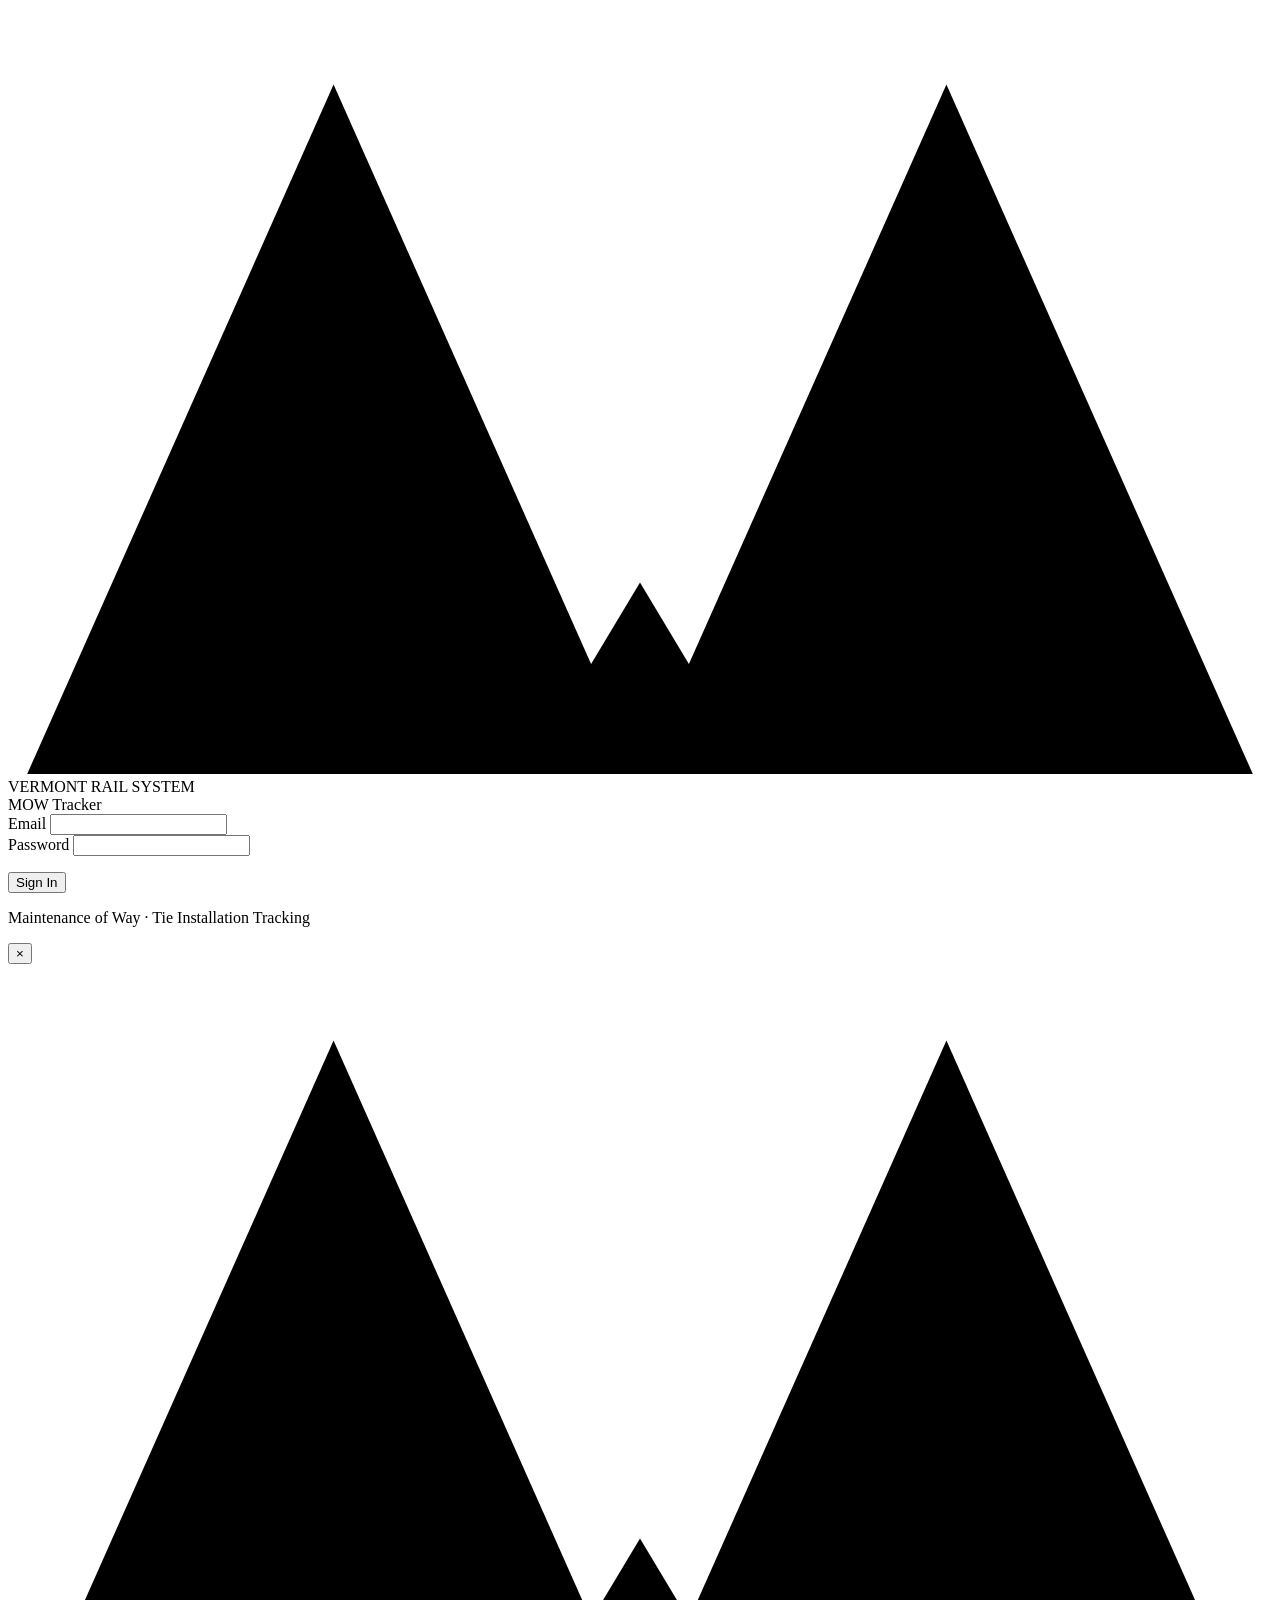
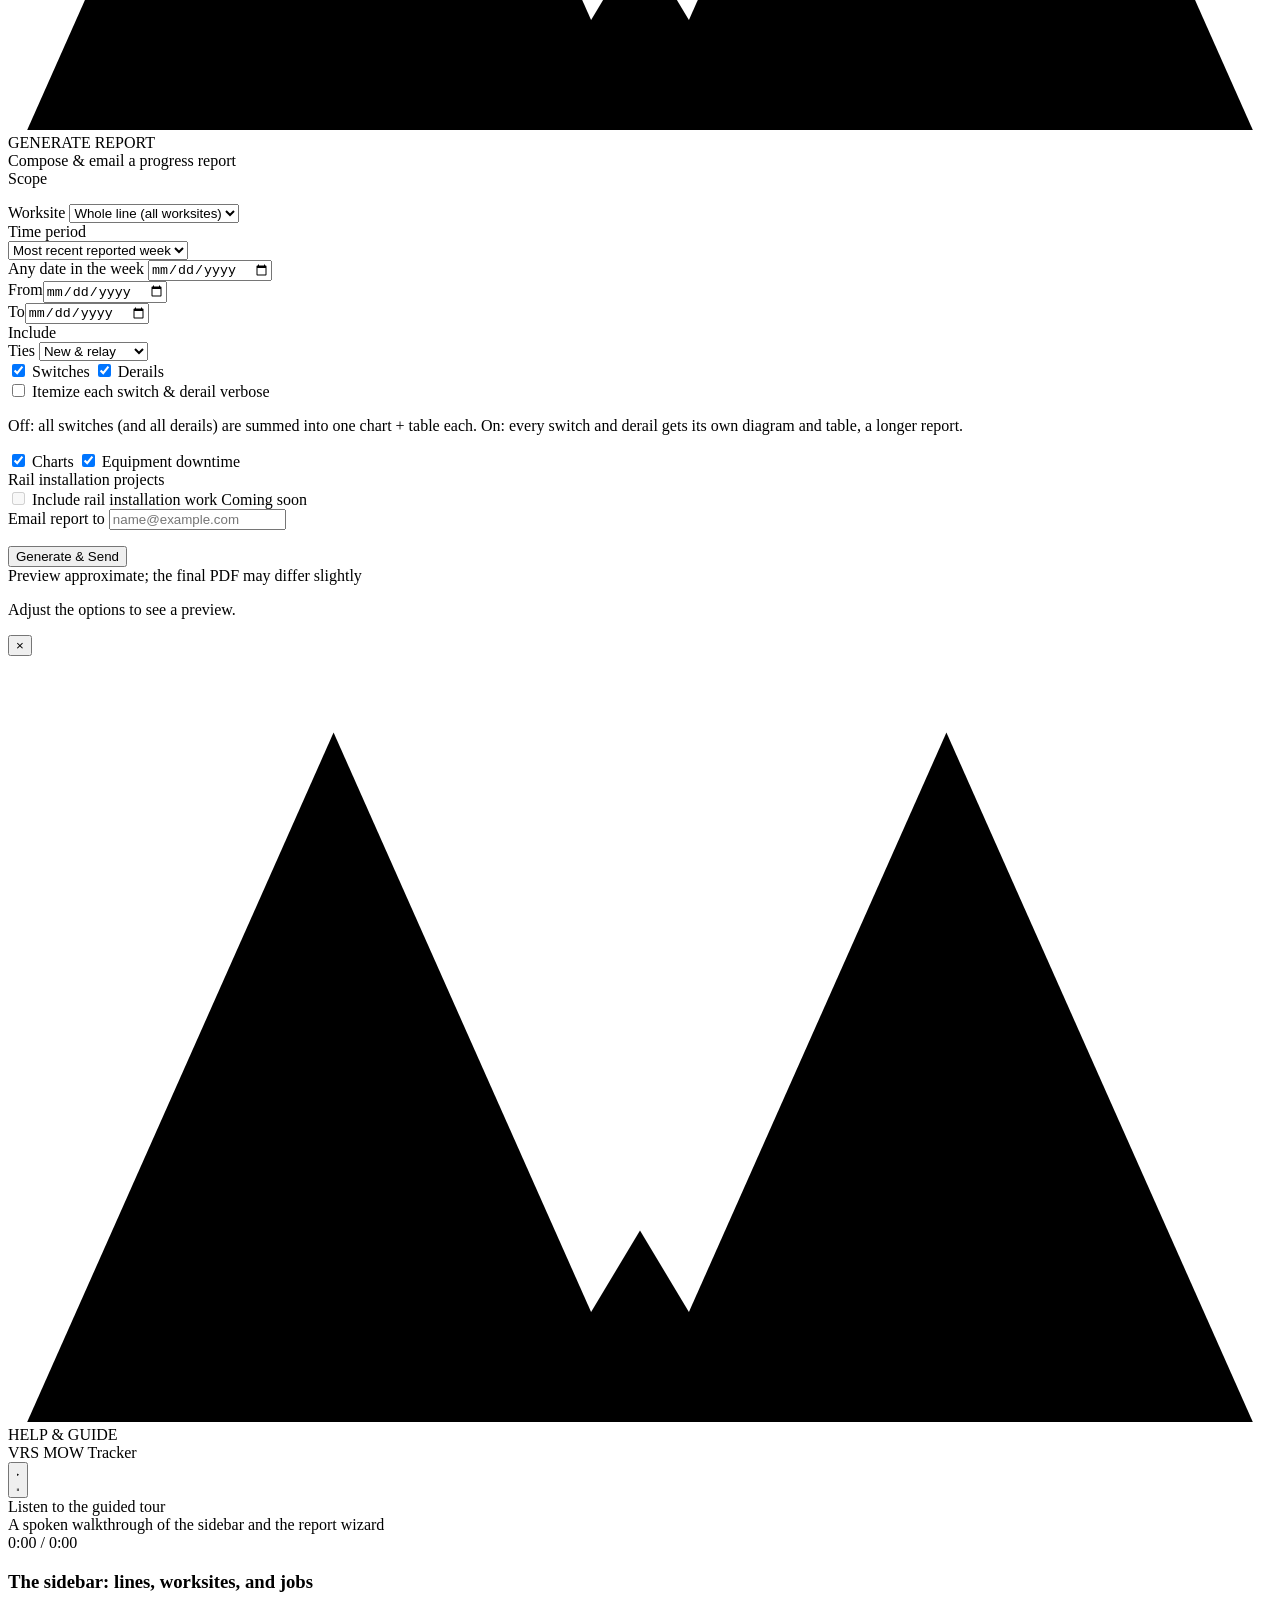
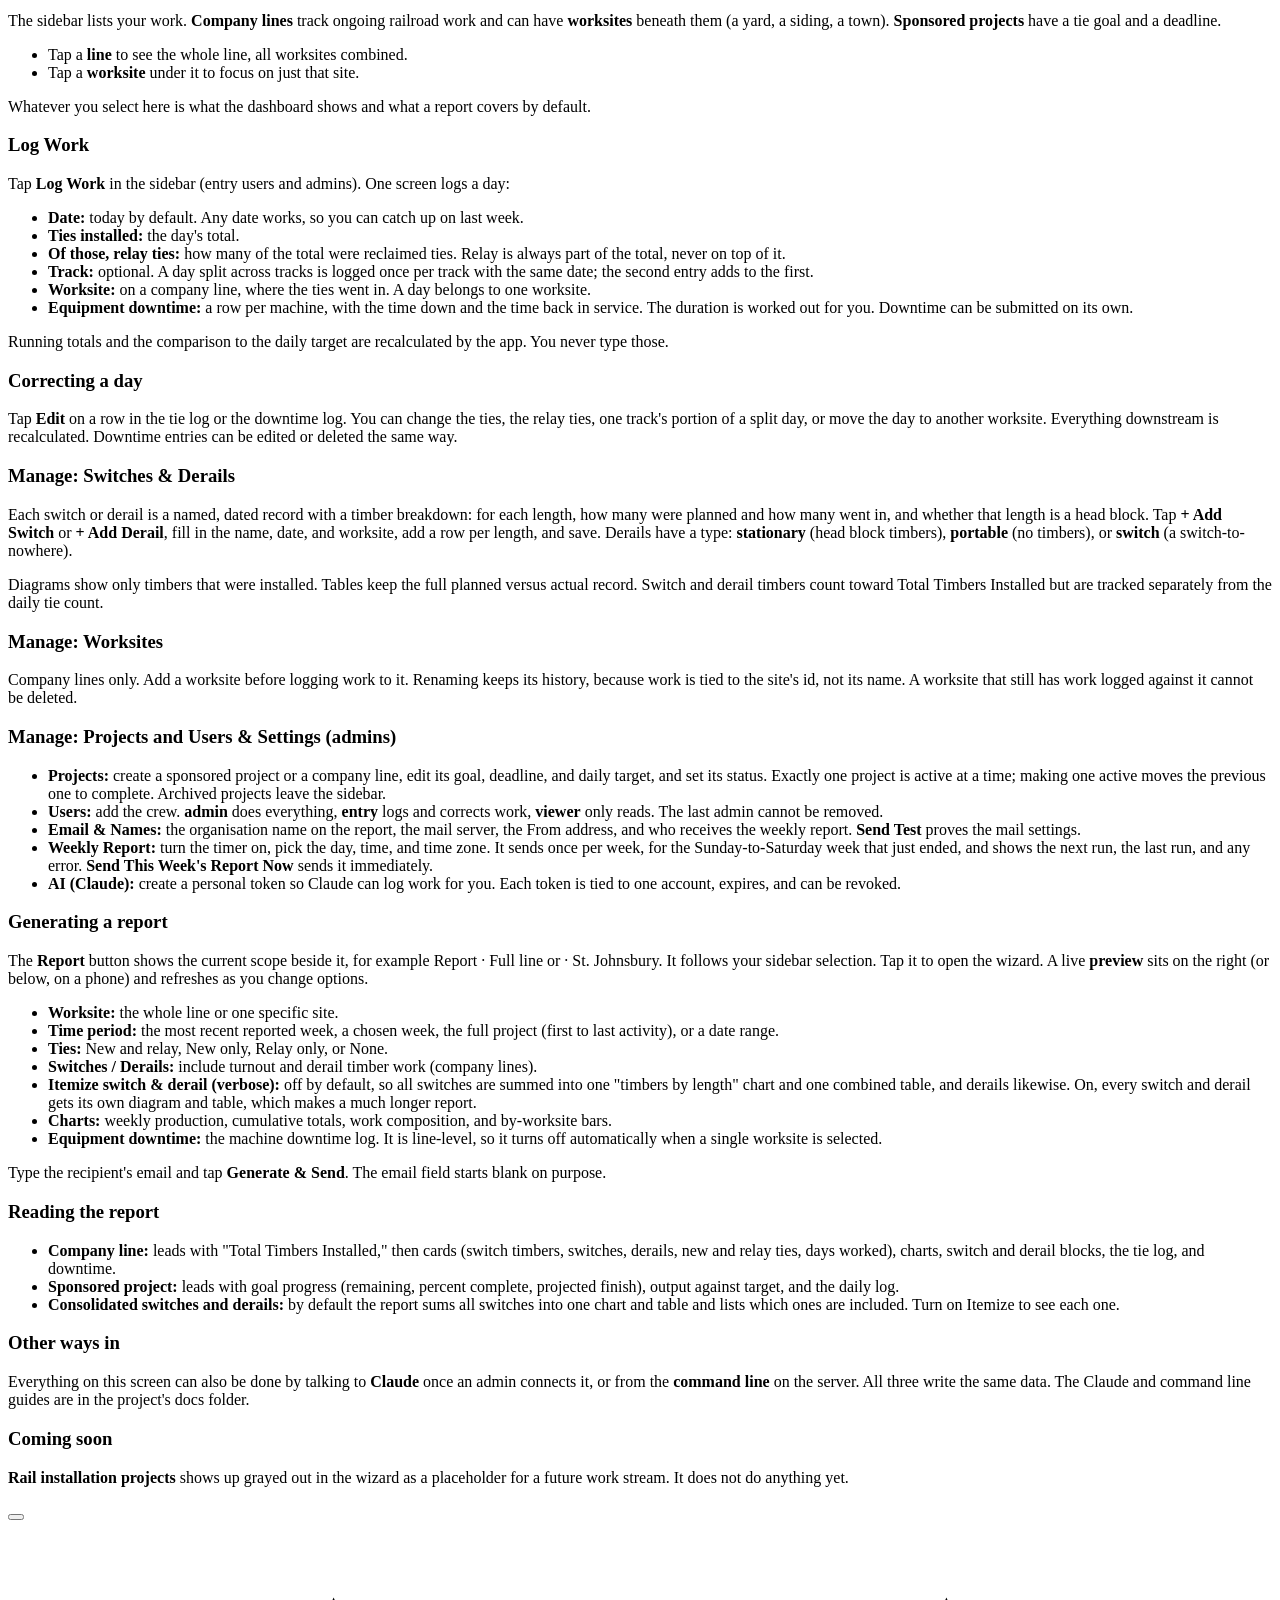
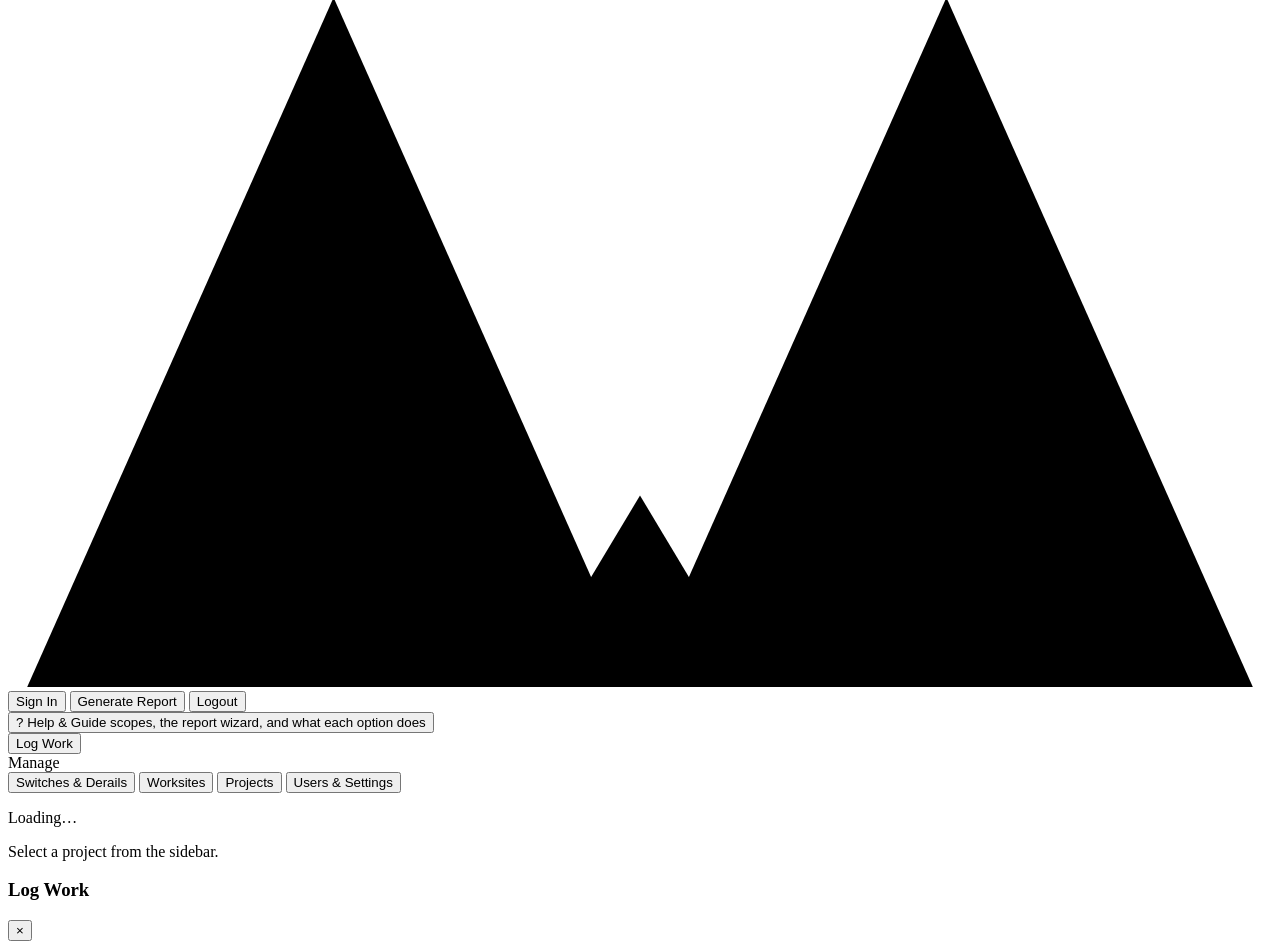
==== app/static/index.html @ 0891cf47 "MOW Tracker: initial public release Production tracking and weekly PDF reporting for a railroad Main" ====
<!DOCTYPE html>
<html lang="en">
<head>
  <meta charset="UTF-8">
  <meta name="viewport" content="width=device-width, initial-scale=1.0">
  <title>VRS MOW Tracker</title>
  <link rel="stylesheet" href="/static/style.css?v=__ASSETVER__">
</head>
<body>

  <!-- Sign-in screen (VRS-branded) -->
  <div id="login-modal" class="modal-overlay hidden" role="dialog" aria-modal="true" aria-labelledby="login-title">
    <div class="login-screen">
      <div class="login-card">
        <div class="login-brand">
          <svg class="vrs-mark" viewBox="0 0 132 80" role="img" aria-label="Vermont Rail System">
            <polygon points="2,80 34,8 66,80"/>
            <polygon points="66,80 98,8 130,80"/>
            <polygon points="40,80 52,52 64,80" class="vrs-notch"/>
            <polygon points="68,80 80,52 92,80" class="vrs-notch"/>
            <polygon points="54,80 66,60 78,80" class="vrs-notch"/>
          </svg>
          <div class="vrs-word">VERMONT RAIL SYSTEM</div>
          <div class="login-app" id="login-title">MOW Tracker</div>
        </div>
        <form id="login-form" novalidate>
          <div class="form-group">
            <label for="login-email">Email</label>
            <input type="email" id="login-email" name="email" autocomplete="email" required>
          </div>
          <div class="form-group">
            <label for="login-password">Password</label>
            <input type="password" id="login-password" name="password" autocomplete="current-password" required>
          </div>
          <p id="login-error" class="msg msg-error hidden"></p>
          <button type="submit" id="login-submit" class="btn-primary btn-full">Sign In</button>
        </form>
        <p class="login-tagline">Maintenance of Way &middot; Tie Installation Tracking</p>
        <div class="login-train" aria-hidden="true"></div>
      </div>
    </div>
  </div>

  <!-- Generate Report wizard (two-pane, branded, dismissible) -->
  <div id="report-modal" class="report-overlay hidden" role="dialog" aria-modal="true" aria-labelledby="report-title">
    <div class="report-wizard">
      <button id="report-close" class="report-close" type="button" aria-label="Close">&times;</button>

      <div class="wiz-controls">
        <div class="wiz-brand">
          <svg class="vrs-mark" viewBox="0 0 132 80" role="img" aria-label="Vermont Rail System">
            <polygon points="2,80 34,8 66,80"/>
            <polygon points="66,80 98,8 130,80"/>
            <polygon points="40,80 52,52 64,80" class="vrs-notch"/>
            <polygon points="68,80 80,52 92,80" class="vrs-notch"/>
            <polygon points="54,80 66,60 78,80" class="vrs-notch"/>
          </svg>
          <div class="wiz-brand-text">
            <div class="vrs-word">GENERATE REPORT</div>
            <div class="login-app" id="report-title">Compose &amp; email a progress report</div>
          </div>
        </div>

        <form id="report-form" novalidate>
          <div class="wiz-section">
            <div class="wiz-h">Scope</div>
            <p class="wiz-ctx" id="report-scope"></p>
            <div class="form-group hidden" id="wiz-worksite-group">
              <label for="wiz-worksite">Worksite</label>
              <select id="wiz-worksite"><option value="">Whole line (all worksites)</option></select>
            </div>
          </div>

          <div class="wiz-section">
            <div class="wiz-h">Time period</div>
            <div class="form-group">
              <select id="wiz-period-mode">
                <option value="week">Most recent reported week</option>
                <option value="pick">Pick a week…</option>
                <option value="full">Full project (all dates)</option>
                <option value="range">Date range…</option>
              </select>
            </div>
            <div class="form-group hidden" id="wiz-week-group">
              <label for="wiz-week">Any date in the week</label>
              <input type="date" id="wiz-week">
            </div>
            <div class="wiz-row hidden" id="wiz-range-group">
              <div class="form-group"><label for="wiz-from">From</label><input type="date" id="wiz-from"></div>
              <div class="form-group"><label for="wiz-to">To</label><input type="date" id="wiz-to"></div>
            </div>
          </div>

          <div class="wiz-section">
            <div class="wiz-h">Include</div>
            <div class="form-group">
              <label for="wiz-ties">Ties</label>
              <select id="wiz-ties">
                <option value="both">New &amp; relay</option>
                <option value="new">New ties only</option>
                <option value="relay">Relay ties only</option>
                <option value="none">No ties</option>
              </select>
            </div>
            <div class="wiz-checks" id="wiz-company-checks">
              <label class="wiz-check"><input type="checkbox" id="wiz-switches" checked> Switches</label>
              <label class="wiz-check"><input type="checkbox" id="wiz-derails" checked> Derails</label>
            </div>
            <label class="wiz-check" id="wiz-itemize-row"><input type="checkbox" id="wiz-itemize"> Itemize each switch &amp; derail <span class="wiz-tag">verbose</span></label>
            <p class="wiz-hint" id="wiz-itemize-hint">Off: all switches (and all derails) are summed into one chart + table each. On: every switch and derail gets its own diagram and table, a longer report.</p>
            <div class="wiz-checks">
              <label class="wiz-check"><input type="checkbox" id="wiz-charts" checked> Charts</label>
              <label class="wiz-check" id="wiz-downtime-row"><input type="checkbox" id="wiz-downtime" checked> Equipment downtime</label>
            </div>
          </div>

          <div class="wiz-section wiz-future">
            <div class="wiz-h">Rail installation projects</div>
            <label class="wiz-check wiz-disabled"><input type="checkbox" disabled> Include rail installation work <span class="wiz-soon">Coming soon</span></label>
          </div>

          <div class="wiz-section">
            <div class="form-group">
              <label for="report-email">Email report to</label>
              <input type="email" id="report-email" name="email" autocomplete="email" placeholder="name@example.com" required>
            </div>
            <p id="report-msg" class="msg hidden"></p>
            <div class="wiz-actions">
              <button type="submit" id="report-submit" class="btn-primary">Generate &amp; Send</button>
            </div>
          </div>
        </form>
      </div>

      <div class="wiz-preview">
        <div class="wiz-preview-head">Preview <span class="wiz-preview-note">approximate; the final PDF may differ slightly</span></div>
        <div class="wiz-preview-body" id="wiz-preview-body">
          <p class="wiz-preview-empty">Adjust the options to see a preview.</p>
        </div>
      </div>
    </div>
  </div>

  <!-- Help & Guide (branded, dismissible) -->
  <div id="help-modal" class="report-overlay hidden" role="dialog" aria-modal="true" aria-labelledby="help-title">
    <div class="help-card">
      <button id="help-close" class="report-close" type="button" aria-label="Close">&times;</button>
      <div class="help-head">
        <svg class="vrs-mark help-mark" viewBox="0 0 132 80" role="img" aria-label="Vermont Rail System">
          <polygon points="2,80 34,8 66,80"/>
          <polygon points="66,80 98,8 130,80"/>
          <polygon points="40,80 52,52 64,80" class="vrs-notch"/>
          <polygon points="68,80 80,52 92,80" class="vrs-notch"/>
          <polygon points="54,80 66,60 78,80" class="vrs-notch"/>
        </svg>
        <div>
          <div class="vrs-word">HELP &amp; GUIDE</div>
          <div class="login-app" id="help-title">VRS MOW Tracker</div>
        </div>
      </div>
      <div class="help-body">

        <!-- Audio guided tour -->
        <div class="help-audio" id="help-audio-player">
          <audio id="help-audio" preload="metadata" src="/static/help-narration.mp3?v=2"></audio>
          <button id="help-audio-toggle" class="help-audio-btn" type="button" aria-label="Play audio guide">
            <svg class="ha-icon ha-play" viewBox="0 0 24 24" aria-hidden="true"><polygon points="7,4 20,12 7,20"/></svg>
            <svg class="ha-icon ha-pause hidden" viewBox="0 0 24 24" aria-hidden="true"><rect x="6" y="4" width="4" height="16" rx="1"/><rect x="14" y="4" width="4" height="16" rx="1"/></svg>
          </button>
          <div class="help-audio-main">
            <div class="help-audio-title">Listen to the guided tour</div>
            <div class="help-audio-sub" id="help-audio-sub">A spoken walkthrough of the sidebar and the report wizard</div>
            <div class="help-audio-bar" id="help-audio-bar" role="slider" aria-label="Seek" tabindex="-1">
              <div class="help-audio-fill" id="help-audio-fill"></div>
            </div>
            <div class="help-audio-time"><span id="help-audio-cur">0:00</span> / <span id="help-audio-dur">0:00</span></div>
          </div>
        </div>

        <section class="help-sec">
          <h3>The sidebar: lines, worksites, and jobs</h3>
          <p>The sidebar lists your work. <b>Company lines</b> track ongoing railroad work and can have <b>worksites</b> beneath them (a yard, a siding, a town). <b>Sponsored projects</b> have a tie goal and a deadline.</p>
          <ul>
            <li>Tap a <b>line</b> to see the whole line, all worksites combined.</li>
            <li>Tap a <b>worksite</b> under it to focus on just that site.</li>
          </ul>
          <p>Whatever you select here is what the dashboard shows and what a report covers by default.</p>
        </section>

        <section class="help-sec">
          <h3>Log Work</h3>
          <p>Tap <b>Log Work</b> in the sidebar (entry users and admins). One screen logs a day:</p>
          <ul>
            <li><b>Date:</b> today by default. Any date works, so you can catch up on last week.</li>
            <li><b>Ties installed:</b> the day's total.</li>
            <li><b>Of those, relay ties:</b> how many of the total were reclaimed ties. Relay is always part of the total, never on top of it.</li>
            <li><b>Track:</b> optional. A day split across tracks is logged once per track with the same date; the second entry adds to the first.</li>
            <li><b>Worksite:</b> on a company line, where the ties went in. A day belongs to one worksite.</li>
            <li><b>Equipment downtime:</b> a row per machine, with the time down and the time back in service. The duration is worked out for you. Downtime can be submitted on its own.</li>
          </ul>
          <p>Running totals and the comparison to the daily target are recalculated by the app. You never type those.</p>
        </section>

        <section class="help-sec">
          <h3>Correcting a day</h3>
          <p>Tap <b>Edit</b> on a row in the tie log or the downtime log. You can change the ties, the relay ties, one track's portion of a split day, or move the day to another worksite. Everything downstream is recalculated. Downtime entries can be edited or deleted the same way.</p>
        </section>

        <section class="help-sec">
          <h3>Manage: Switches &amp; Derails</h3>
          <p>Each switch or derail is a named, dated record with a timber breakdown: for each length, how many were planned and how many went in, and whether that length is a head block. Tap <b>+ Add Switch</b> or <b>+ Add Derail</b>, fill in the name, date, and worksite, add a row per length, and save. Derails have a type: <b>stationary</b> (head block timbers), <b>portable</b> (no timbers), or <b>switch</b> (a switch-to-nowhere).</p>
          <p>Diagrams show only timbers that were installed. Tables keep the full planned versus actual record. Switch and derail timbers count toward Total Timbers Installed but are tracked separately from the daily tie count.</p>
        </section>

        <section class="help-sec">
          <h3>Manage: Worksites</h3>
          <p>Company lines only. Add a worksite before logging work to it. Renaming keeps its history, because work is tied to the site's id, not its name. A worksite that still has work logged against it cannot be deleted.</p>
        </section>

        <section class="help-sec">
          <h3>Manage: Projects and Users &amp; Settings (admins)</h3>
          <ul>
            <li><b>Projects:</b> create a sponsored project or a company line, edit its goal, deadline, and daily target, and set its status. Exactly one project is active at a time; making one active moves the previous one to complete. Archived projects leave the sidebar.</li>
            <li><b>Users:</b> add the crew. <b>admin</b> does everything, <b>entry</b> logs and corrects work, <b>viewer</b> only reads. The last admin cannot be removed.</li>
            <li><b>Email &amp; Names:</b> the organisation name on the report, the mail server, the From address, and who receives the weekly report. <b>Send Test</b> proves the mail settings.</li>
            <li><b>Weekly Report:</b> turn the timer on, pick the day, time, and time zone. It sends once per week, for the Sunday-to-Saturday week that just ended, and shows the next run, the last run, and any error. <b>Send This Week's Report Now</b> sends it immediately.</li>
            <li><b>AI (Claude):</b> create a personal token so Claude can log work for you. Each token is tied to one account, expires, and can be revoked.</li>
          </ul>
        </section>

        <section class="help-sec">
          <h3>Generating a report</h3>
          <p>The <b>Report</b> button shows the current scope beside it, for example <span class="help-chip">Report · Full line</span> or <span class="help-chip">· St. Johnsbury</span>. It follows your sidebar selection. Tap it to open the wizard. A live <b>preview</b> sits on the right (or below, on a phone) and refreshes as you change options.</p>
          <ul>
            <li><b>Worksite:</b> the whole line or one specific site.</li>
            <li><b>Time period:</b> the most recent reported week, a chosen week, the full project (first to last activity), or a date range.</li>
            <li><b>Ties:</b> New and relay, New only, Relay only, or None.</li>
            <li><b>Switches / Derails:</b> include turnout and derail timber work (company lines).</li>
            <li><b>Itemize switch &amp; derail (verbose):</b> off by default, so all switches are summed into one "timbers by length" chart and one combined table, and derails likewise. On, every switch and derail gets its own diagram and table, which makes a much longer report.</li>
            <li><b>Charts:</b> weekly production, cumulative totals, work composition, and by-worksite bars.</li>
            <li><b>Equipment downtime:</b> the machine downtime log. It is line-level, so it turns off automatically when a single worksite is selected.</li>
          </ul>
          <p>Type the recipient's email and tap <b>Generate &amp; Send</b>. The email field starts blank on purpose.</p>
        </section>

        <section class="help-sec">
          <h3>Reading the report</h3>
          <ul>
            <li><b>Company line:</b> leads with "Total Timbers Installed," then cards (switch timbers, switches, derails, new and relay ties, days worked), charts, switch and derail blocks, the tie log, and downtime.</li>
            <li><b>Sponsored project:</b> leads with goal progress (remaining, percent complete, projected finish), output against target, and the daily log.</li>
            <li><b>Consolidated switches and derails:</b> by default the report sums all switches into one chart and table and lists which ones are included. Turn on Itemize to see each one.</li>
          </ul>
        </section>

        <section class="help-sec">
          <h3>Other ways in</h3>
          <p>Everything on this screen can also be done by talking to <b>Claude</b> once an admin connects it, or from the <b>command line</b> on the server. All three write the same data. The Claude and command line guides are in the project's docs folder.</p>
        </section>

        <section class="help-sec">
          <h3>Coming soon</h3>
          <p><b>Rail installation projects</b> shows up grayed out in the wizard as a placeholder for a future work stream. It does not do anything yet.</p>
        </section>

      </div>
    </div>
  </div>

  <!-- App shell -->
  <div id="app">
    <header id="header">
      <div class="header-left">
        <button id="sidebar-toggle" class="icon-btn hamburger" title="Toggle sidebar" aria-label="Toggle sidebar">
          <span></span><span></span><span></span>
        </button>
        <svg class="vrs-mark header-mark" viewBox="0 0 132 80" role="img" aria-label="VRS MOW Tracker">
          <polygon points="2,80 34,8 66,80"/>
          <polygon points="66,80 98,8 130,80"/>
          <polygon points="40,80 52,52 64,80" class="vrs-notch"/>
          <polygon points="68,80 80,52 92,80" class="vrs-notch"/>
          <polygon points="54,80 66,60 78,80" class="vrs-notch"/>
        </svg>
        <span id="project-title" class="project-title"></span>
      </div>
      <div class="header-right">
        <span id="auth-info" class="auth-info"></span>
        <button id="header-login-btn" class="btn-ghost hidden">Sign In</button>
        <button id="generate-report-btn" class="btn-primary btn-sm hidden"><span class="btn-verb">Generate </span>Report<span class="btn-scope" id="report-btn-scope"></span></button>
        <button id="logout-btn" class="btn-ghost hidden">Logout</button>
      </div>
    </header>

    <div id="help-bar">
      <button id="help-btn" class="help-bar-btn" type="button" aria-label="Open help and guide">
        <span class="help-q" aria-hidden="true">?</span>
        <span class="help-bar-label">Help &amp; Guide</span>
        <span class="help-bar-hint">scopes, the report wizard, and what each option does</span>
      </button>
    </div>

    <div class="app-layout">
      <aside id="sidebar">
        <div class="sidebar-inner">
          <button id="log-data-btn" class="btn-primary btn-full btn-big hidden">Log Work</button>
          <div id="project-list" class="project-list"></div>
          <div id="manage-section" class="manage-section">
            <div class="project-section-label">Manage</div>
            <button id="nav-structures" class="nav-btn writer-only" type="button">Switches &amp; Derails</button>
            <button id="nav-worksites" class="nav-btn writer-only" type="button">Worksites</button>
            <button id="nav-projects" class="nav-btn admin-only" type="button">Projects</button>
            <button id="nav-admin" class="nav-btn admin-only" type="button">Users &amp; Settings</button>
          </div>
        </div>
      </aside>

      <main id="main">
        <div id="loading-state" class="state-view">
          <div class="spinner"></div>
          <p>Loading…</p>
        </div>
        <div id="empty-state" class="state-view hidden">
          <p class="text-muted">Select a project from the sidebar.</p>
        </div>
        <div id="dashboard" class="hidden">
          <!-- Filled dynamically -->
        </div>
      </main>
    </div>
  </div>

  <!-- Side panel: every editing screen renders its form here -->
  <div id="panel-backdrop" class="hidden"></div>
  <aside id="side-panel" class="side-panel hidden" aria-label="Editing panel">
    <div class="panel-header">
      <h3 id="panel-title">Log Work</h3>
      <button id="close-panel-btn" class="icon-btn" aria-label="Close panel">&times;</button>
    </div>
    <div class="panel-body" id="panel-body"></div>
  </aside>

  <script src="/static/vendor/chart.umd.min.js"></script>
  <script type="module" src="/static/js/main.js?v=__ASSETVER__"></script>
</body>
</html>
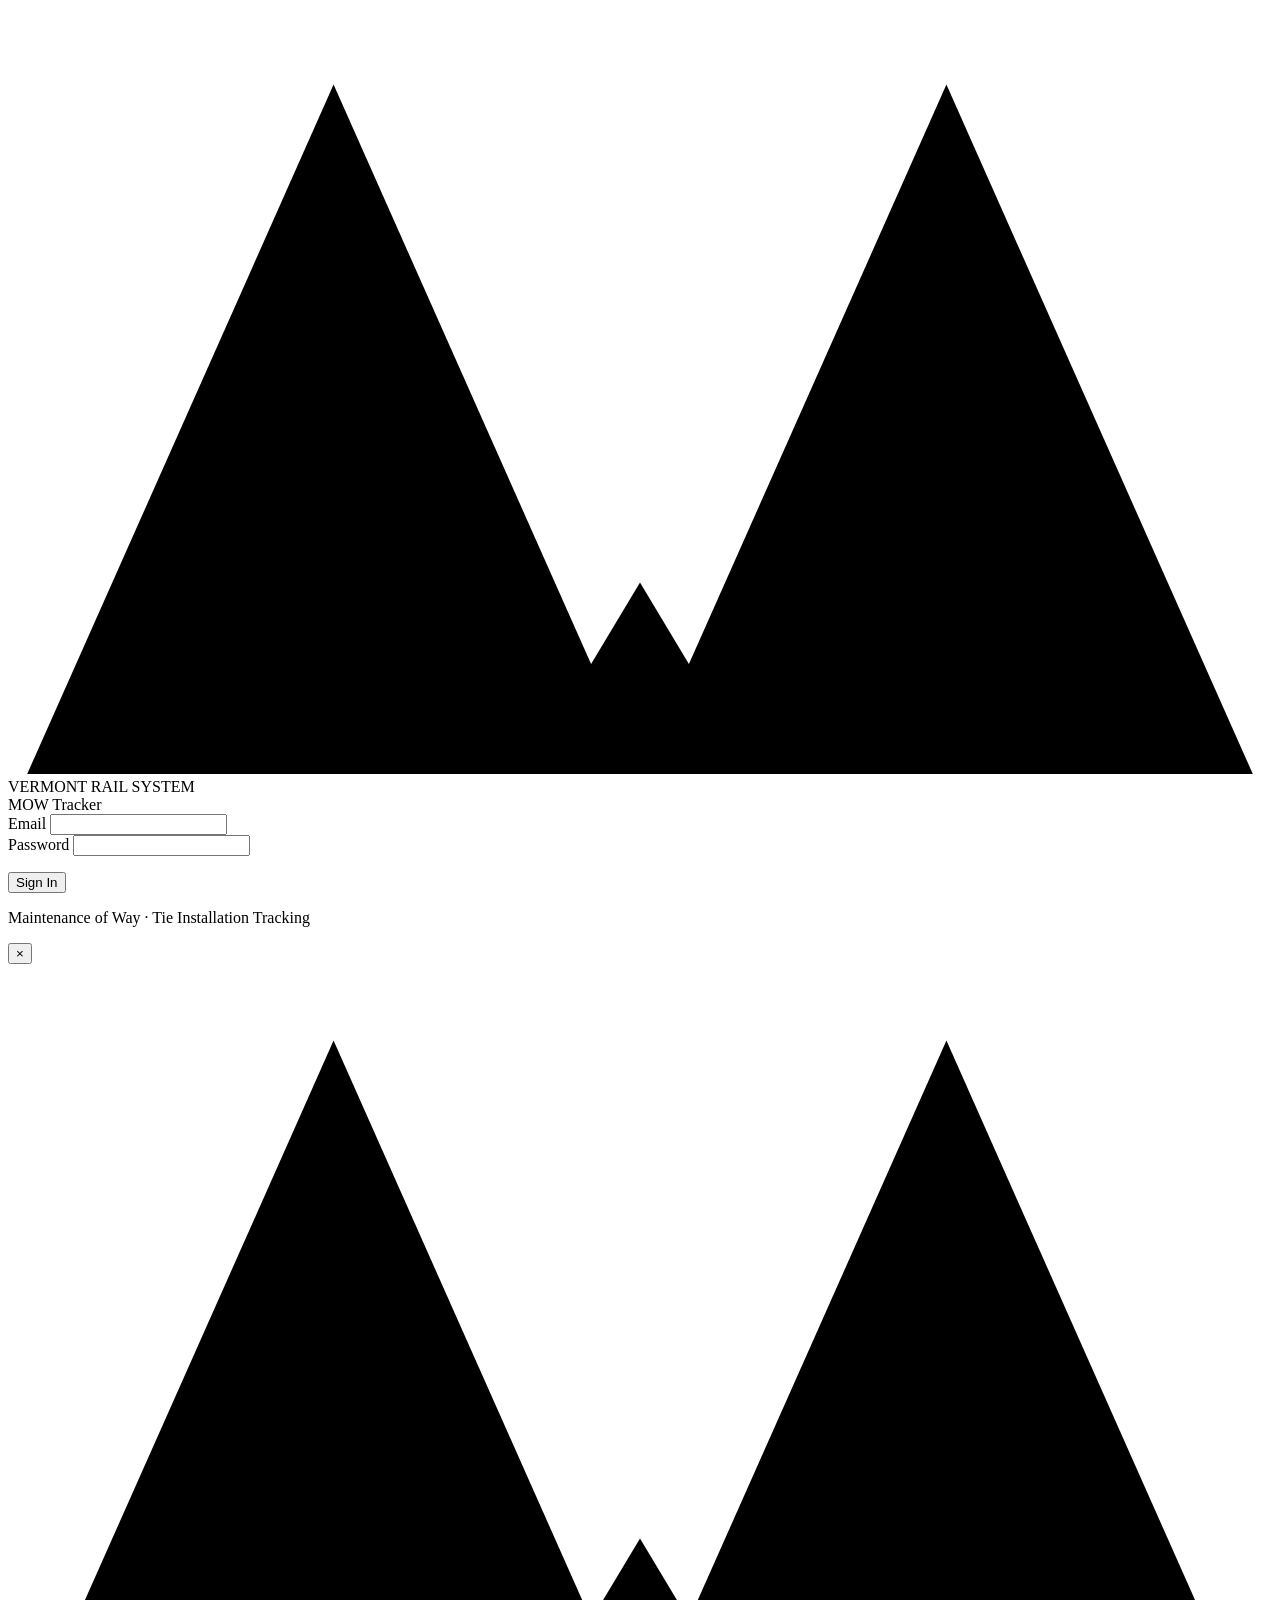
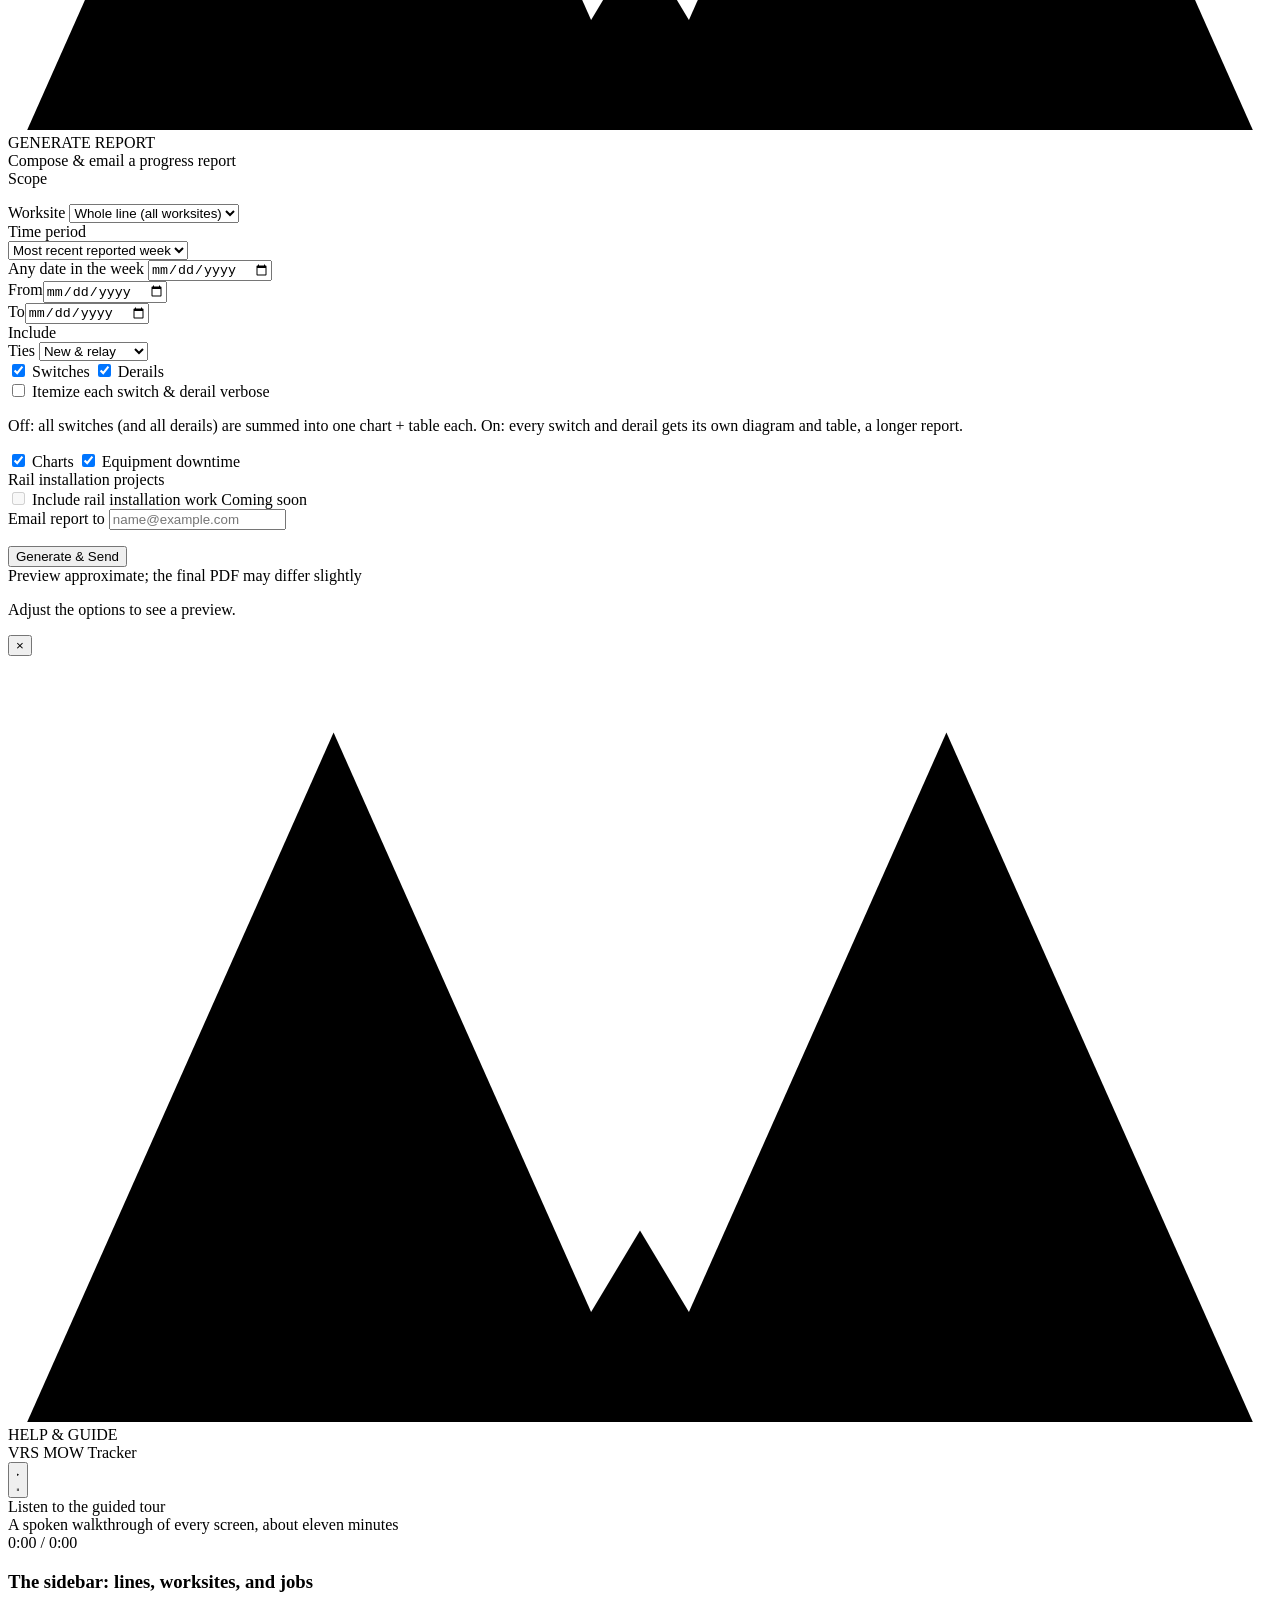
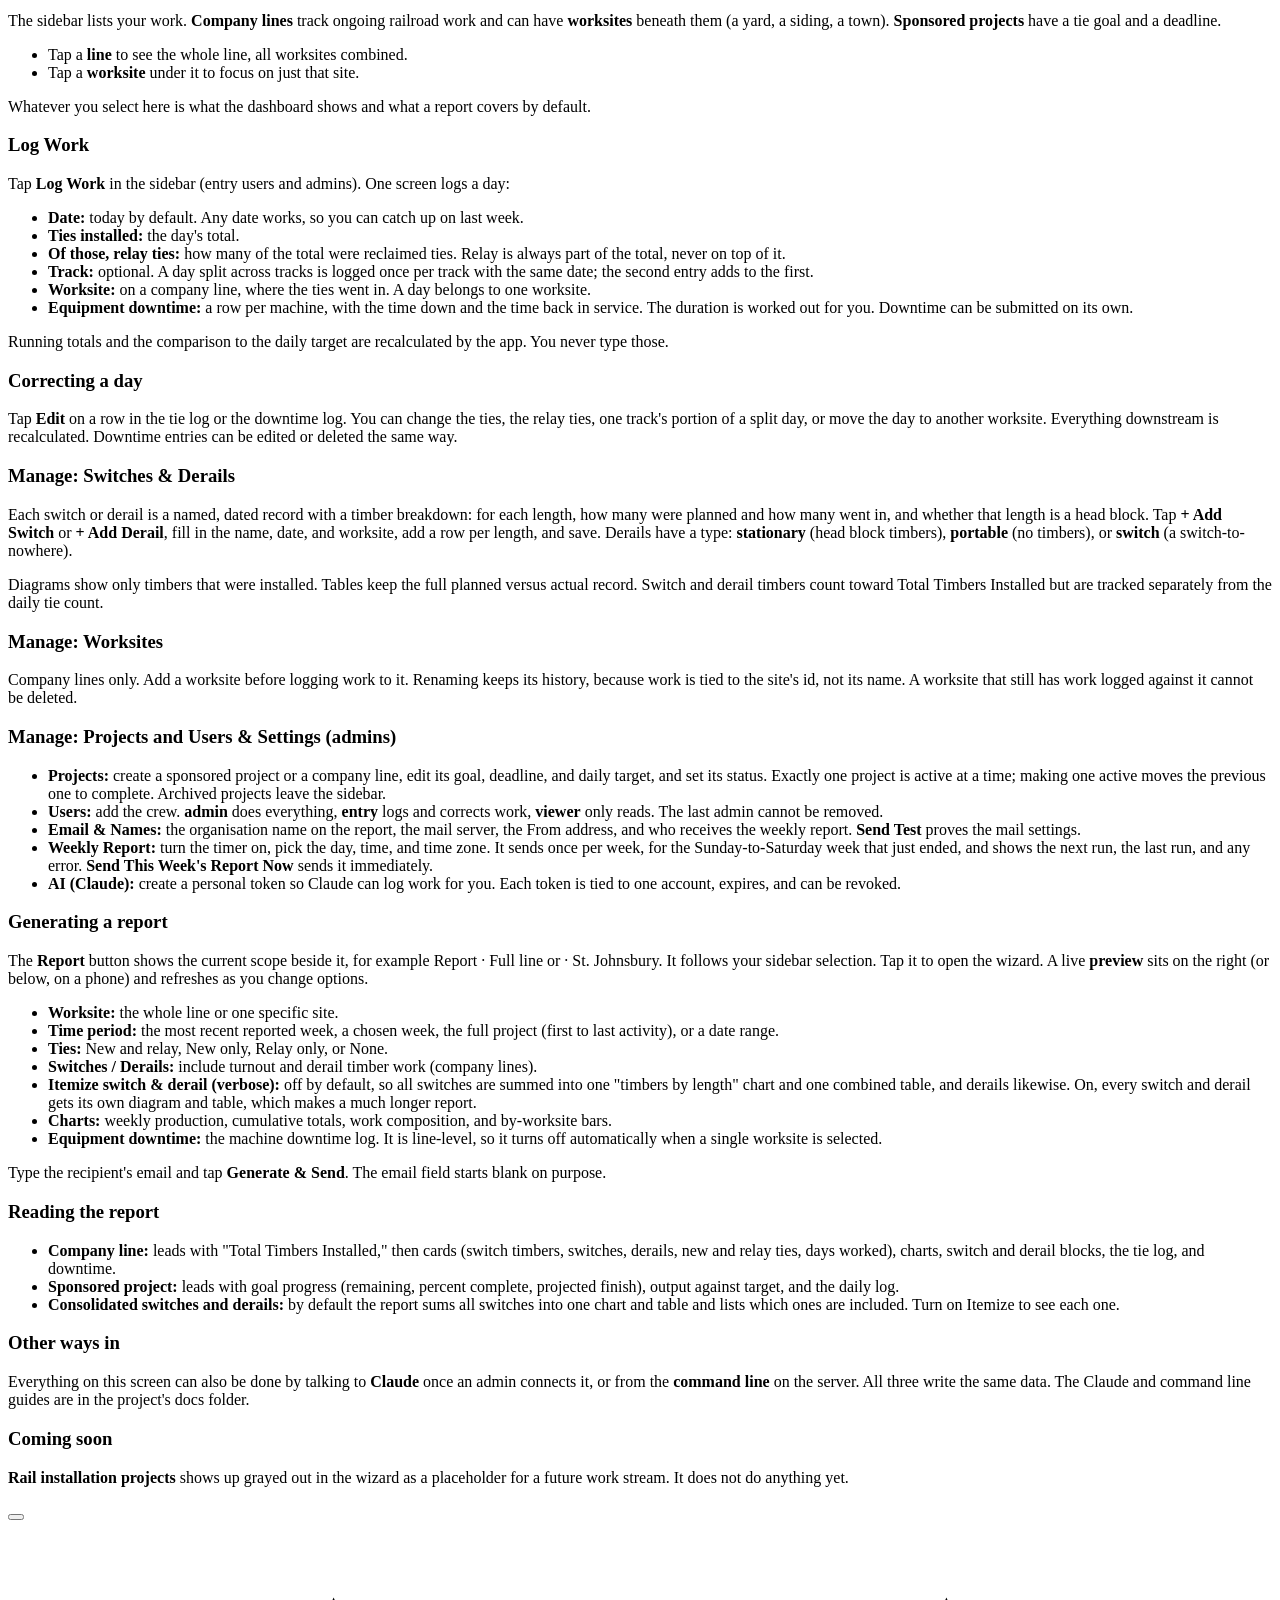
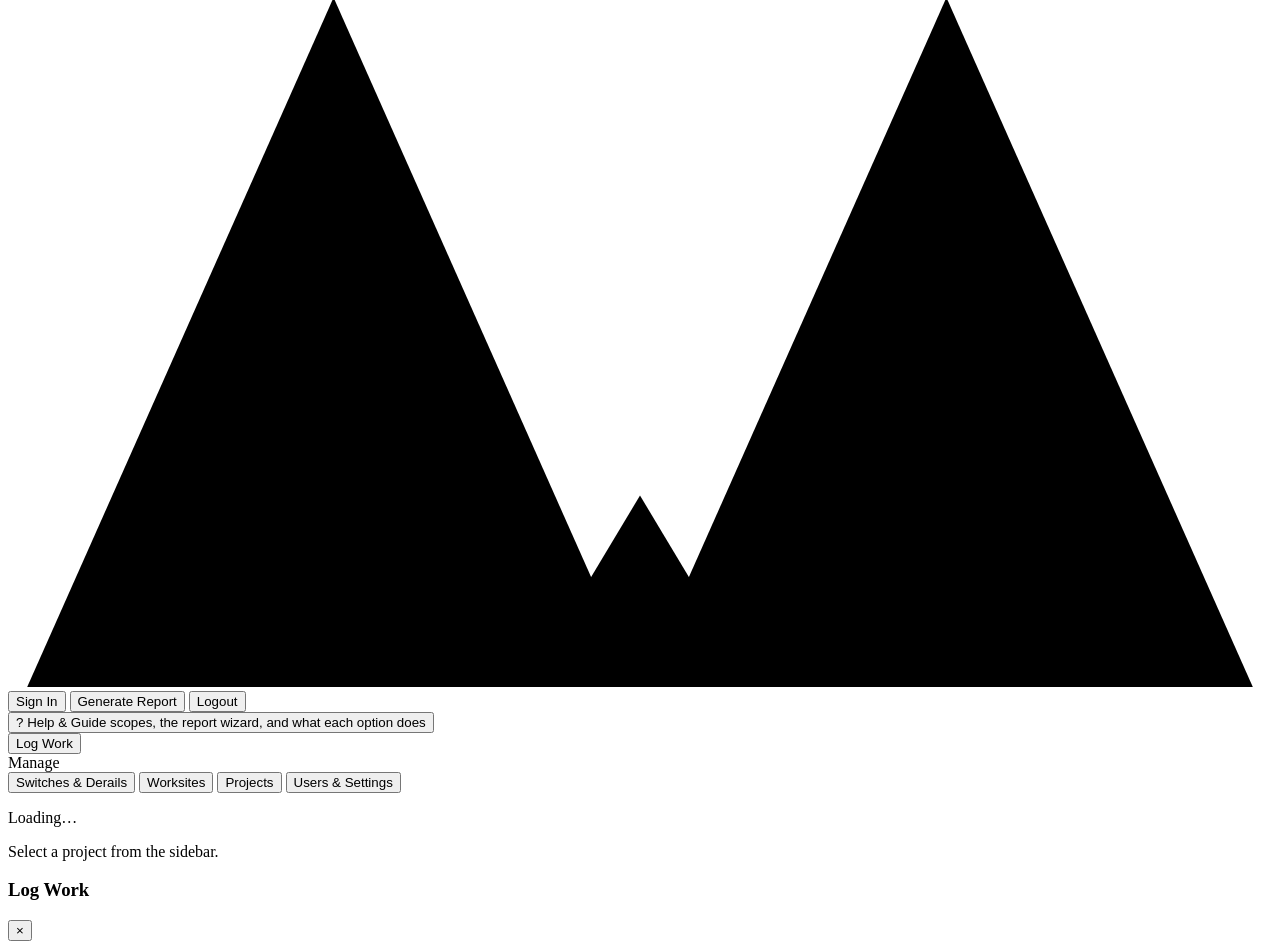
==== commit 04ca94ed: "Ship the re-recorded help audio tour covering every screen (v3)" ====
--- a/app/static/index.html
+++ b/app/static/index.html
@@ -162,14 +162,14 @@
 
         <!-- Audio guided tour -->
         <div class="help-audio" id="help-audio-player">
-          <audio id="help-audio" preload="metadata" src="/static/help-narration.mp3?v=2"></audio>
+          <audio id="help-audio" preload="metadata" src="/static/help-narration.mp3?v=3"></audio>
           <button id="help-audio-toggle" class="help-audio-btn" type="button" aria-label="Play audio guide">
             <svg class="ha-icon ha-play" viewBox="0 0 24 24" aria-hidden="true"><polygon points="7,4 20,12 7,20"/></svg>
             <svg class="ha-icon ha-pause hidden" viewBox="0 0 24 24" aria-hidden="true"><rect x="6" y="4" width="4" height="16" rx="1"/><rect x="14" y="4" width="4" height="16" rx="1"/></svg>
           </button>
           <div class="help-audio-main">
             <div class="help-audio-title">Listen to the guided tour</div>
-            <div class="help-audio-sub" id="help-audio-sub">A spoken walkthrough of the sidebar and the report wizard</div>
+            <div class="help-audio-sub" id="help-audio-sub">A spoken walkthrough of every screen, about eleven minutes</div>
             <div class="help-audio-bar" id="help-audio-bar" role="slider" aria-label="Seek" tabindex="-1">
               <div class="help-audio-fill" id="help-audio-fill"></div>
             </div>
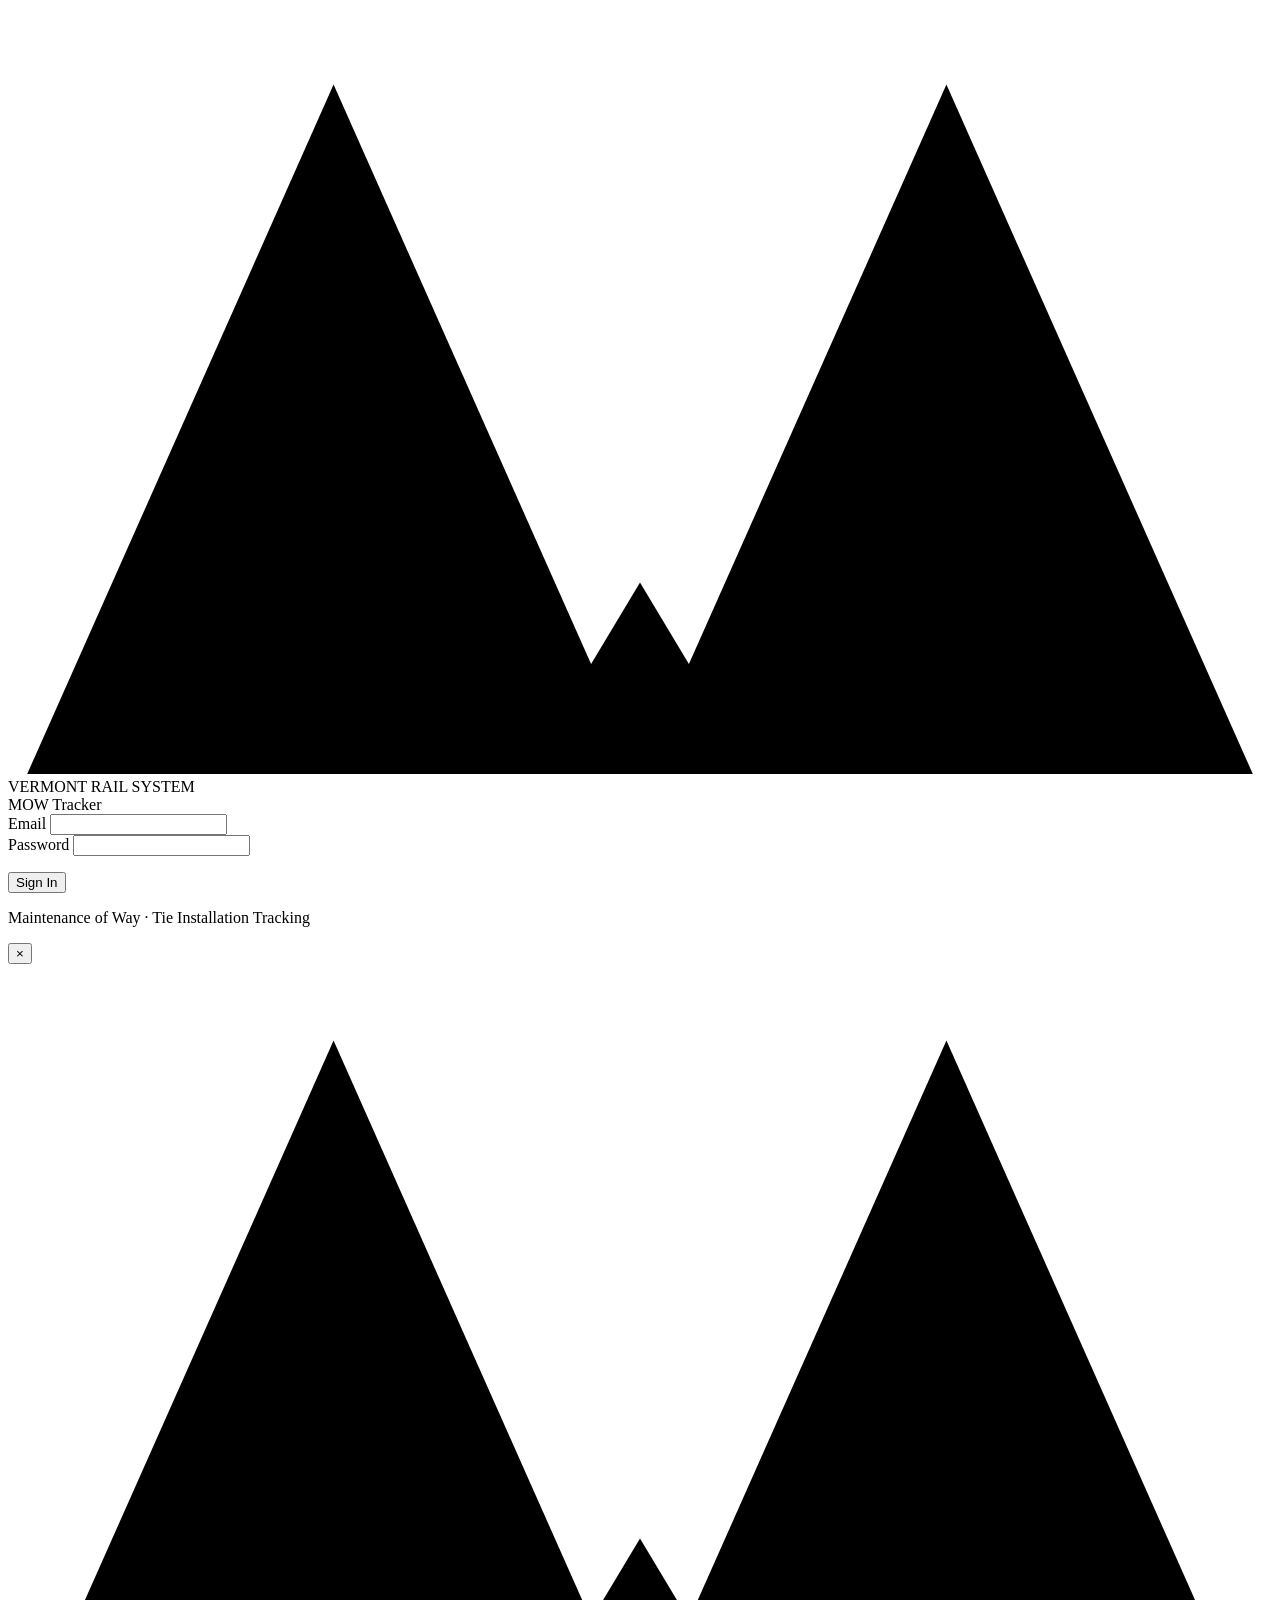
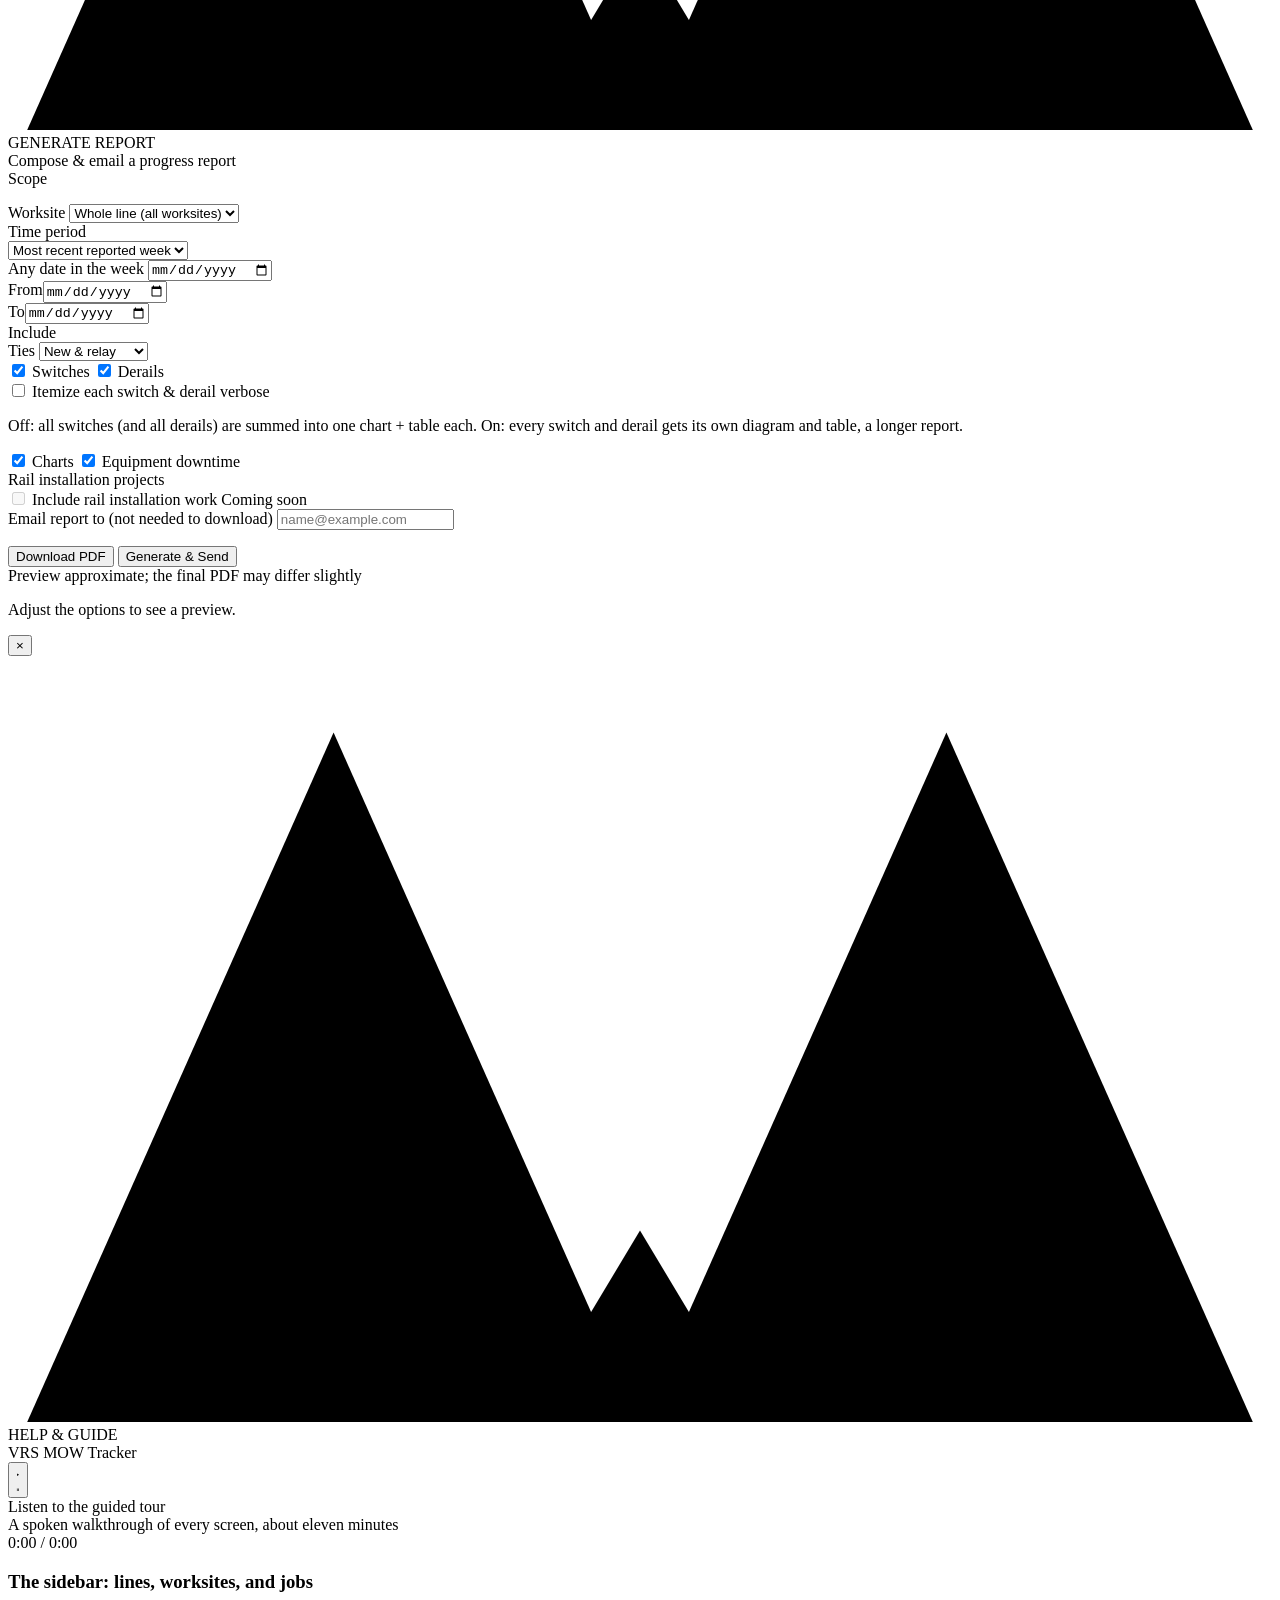
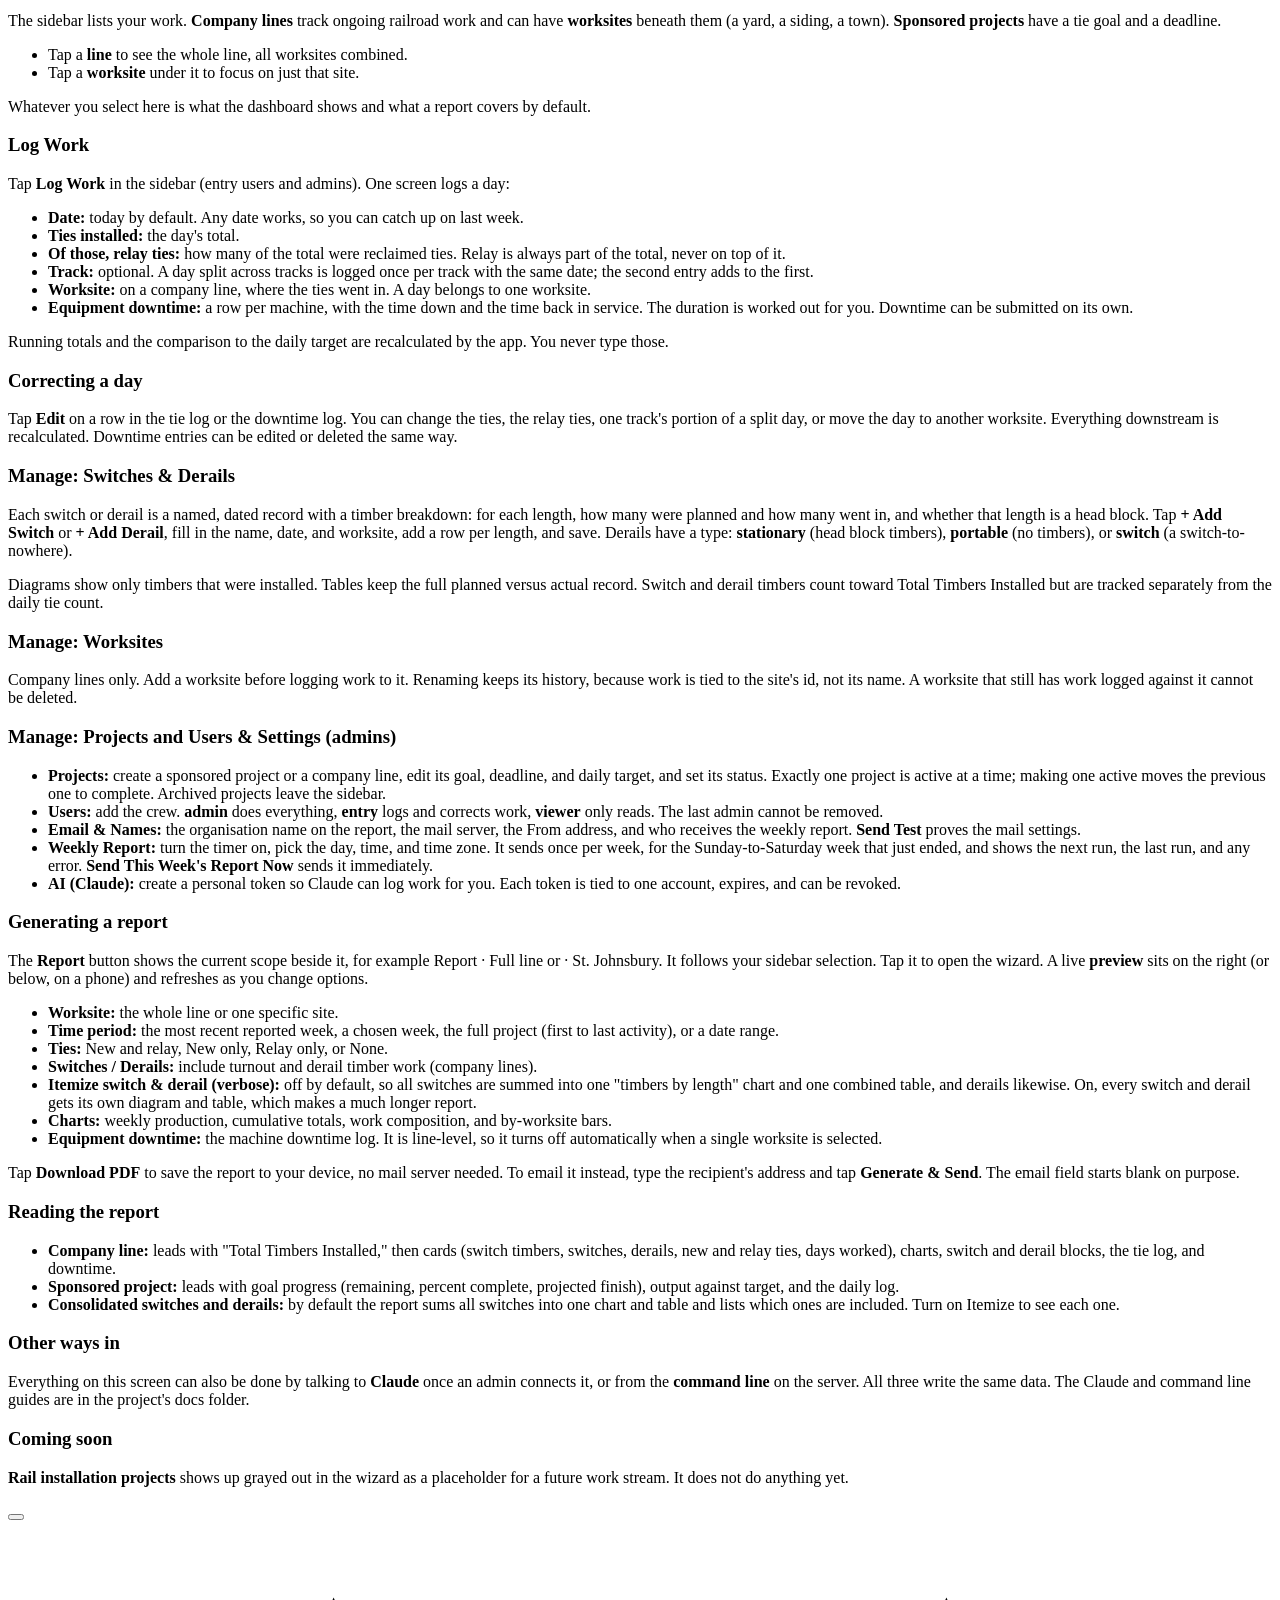
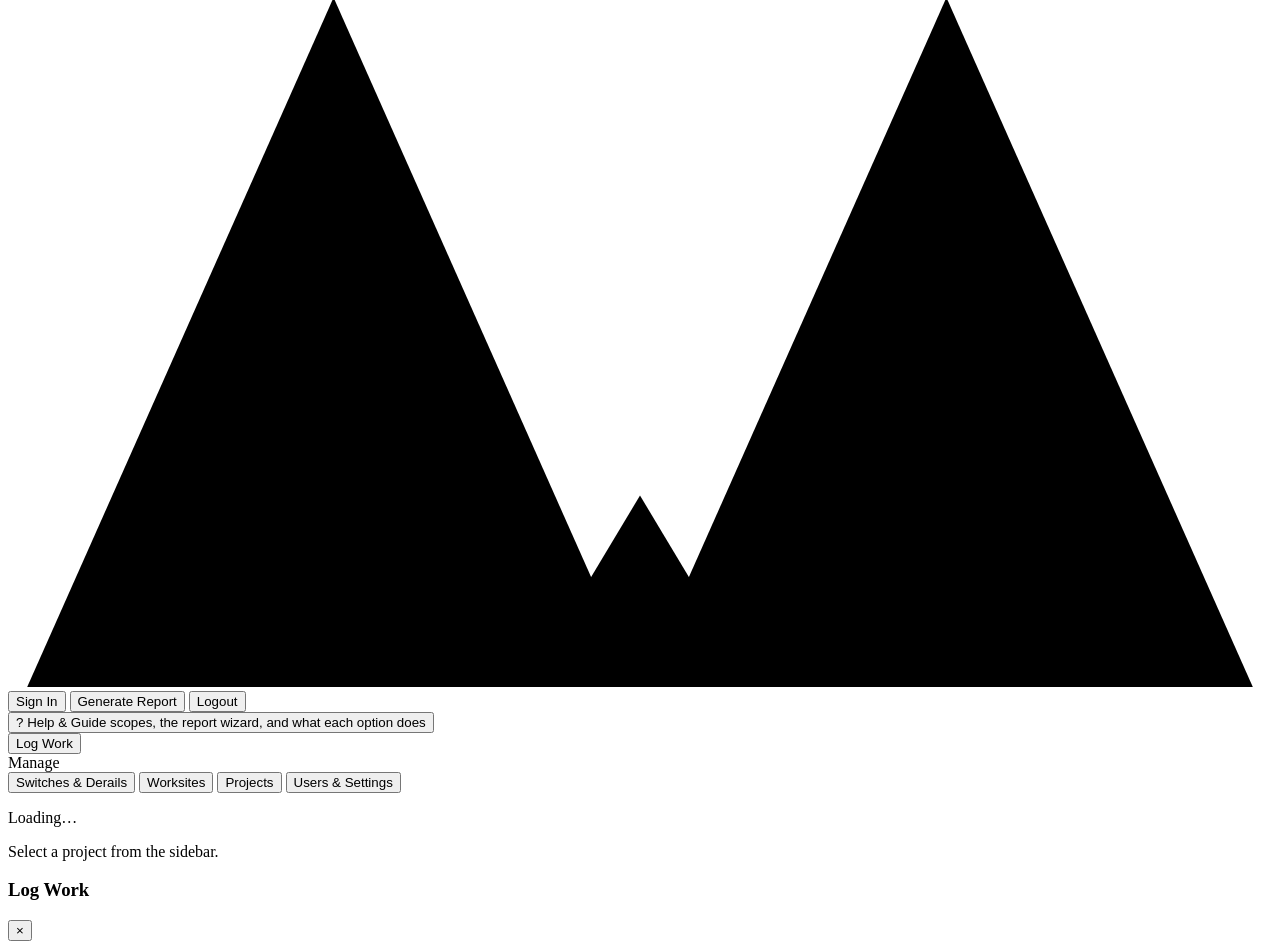
==== commit 02c5809d: "Add Download PDF to the report wizard so reports work without a mail server" ====
--- a/app/static/index.html
+++ b/app/static/index.html
@@ -121,11 +121,12 @@
 
           <div class="wiz-section">
             <div class="form-group">
-              <label for="report-email">Email report to</label>
-              <input type="email" id="report-email" name="email" autocomplete="email" placeholder="name@example.com" required>
+              <label for="report-email">Email report to <span class="wiz-optional">(not needed to download)</span></label>
+              <input type="email" id="report-email" name="email" autocomplete="email" placeholder="name@example.com">
             </div>
             <p id="report-msg" class="msg hidden"></p>
             <div class="wiz-actions">
+              <button type="button" id="report-download" class="btn-ghost">Download PDF</button>
               <button type="submit" id="report-submit" class="btn-primary">Generate &amp; Send</button>
             </div>
           </div>
@@ -240,7 +241,7 @@
             <li><b>Charts:</b> weekly production, cumulative totals, work composition, and by-worksite bars.</li>
             <li><b>Equipment downtime:</b> the machine downtime log. It is line-level, so it turns off automatically when a single worksite is selected.</li>
           </ul>
-          <p>Type the recipient's email and tap <b>Generate &amp; Send</b>. The email field starts blank on purpose.</p>
+          <p>Tap <b>Download PDF</b> to save the report to your device, no mail server needed. To email it instead, type the recipient's address and tap <b>Generate &amp; Send</b>. The email field starts blank on purpose.</p>
         </section>
 
         <section class="help-sec">
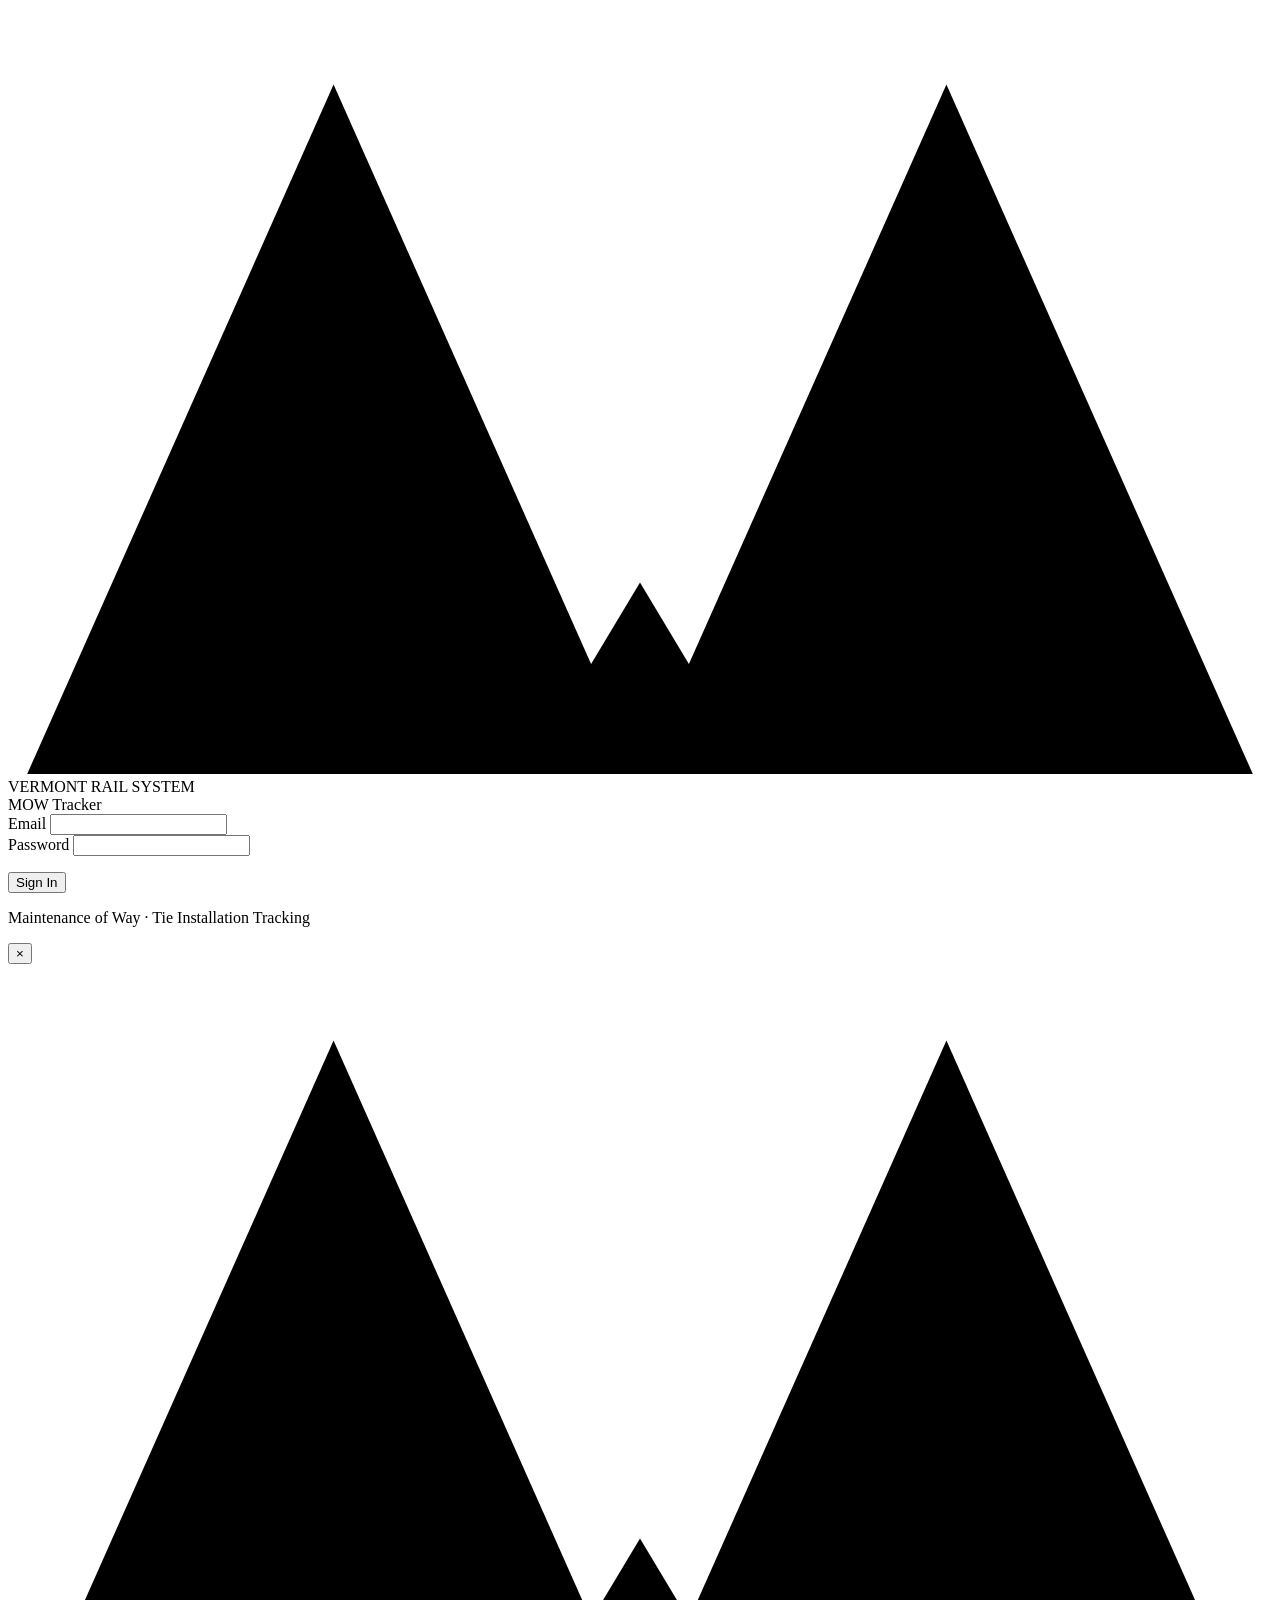
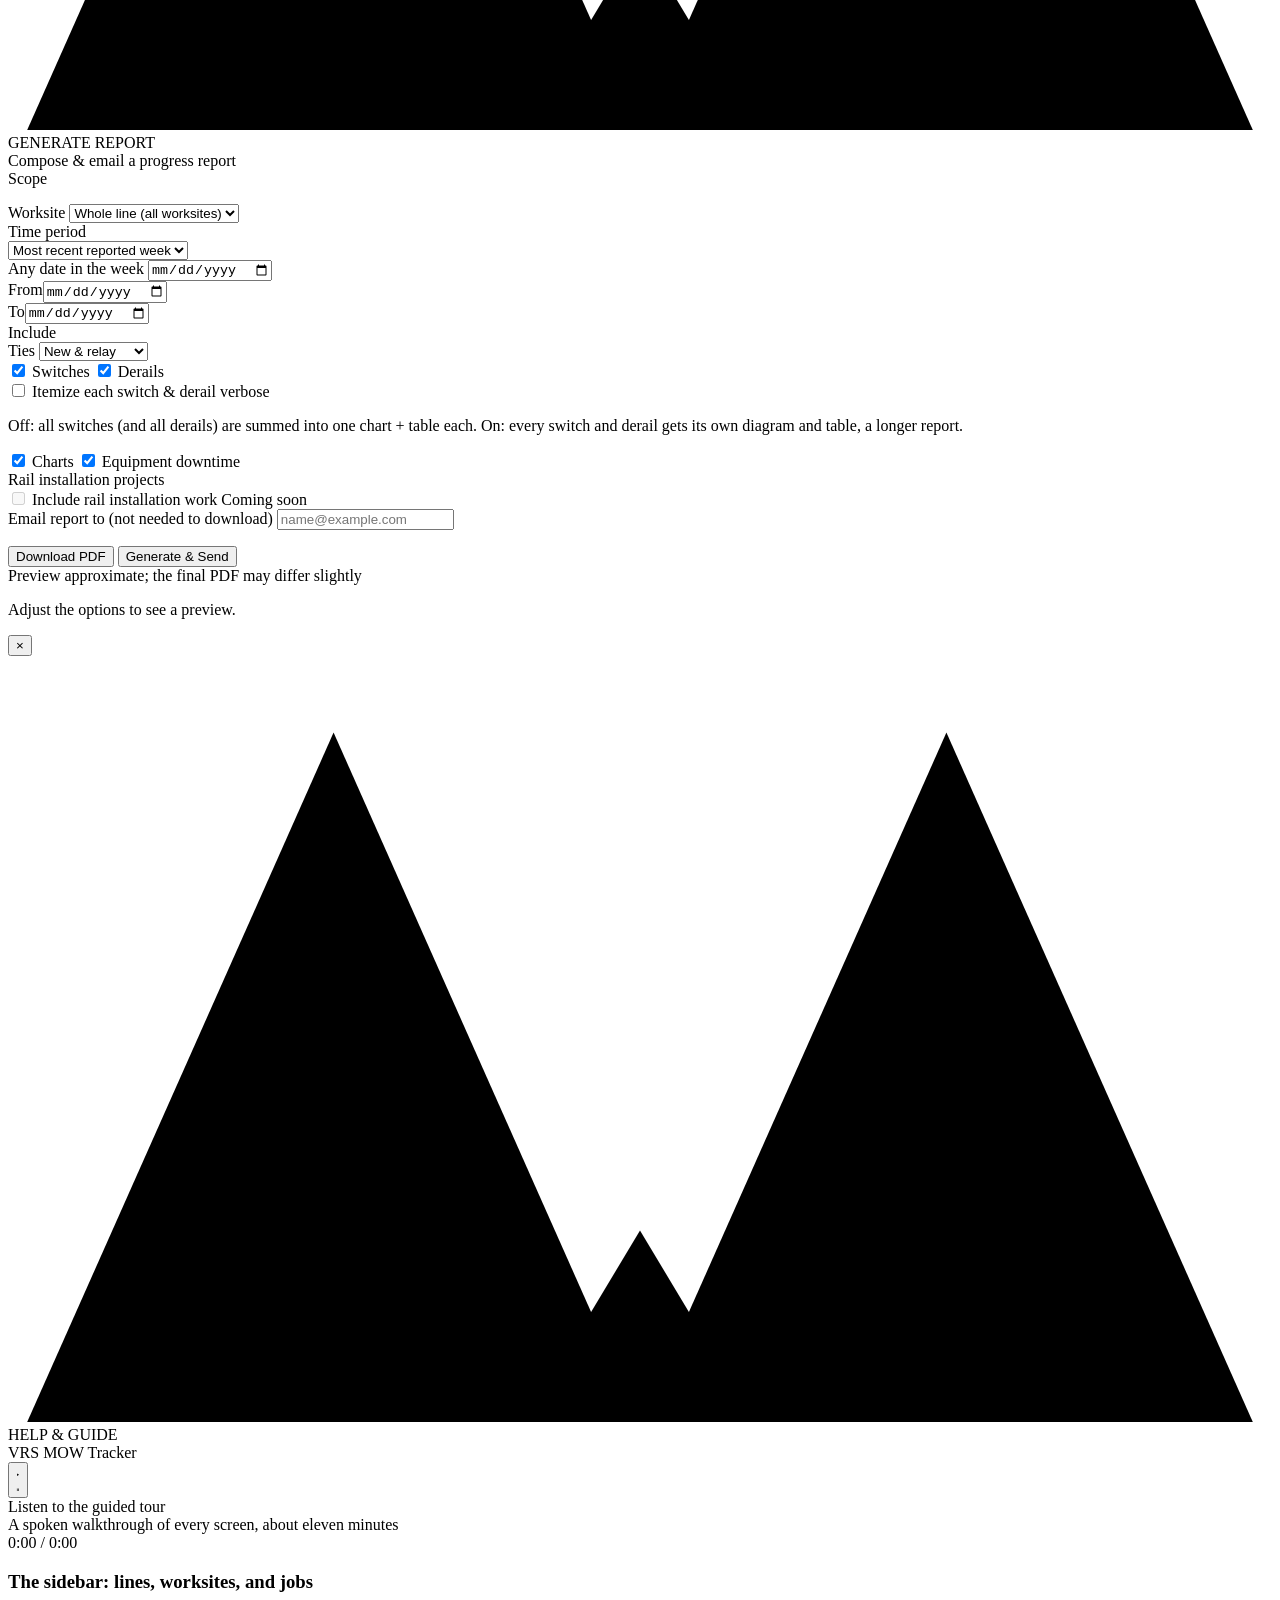
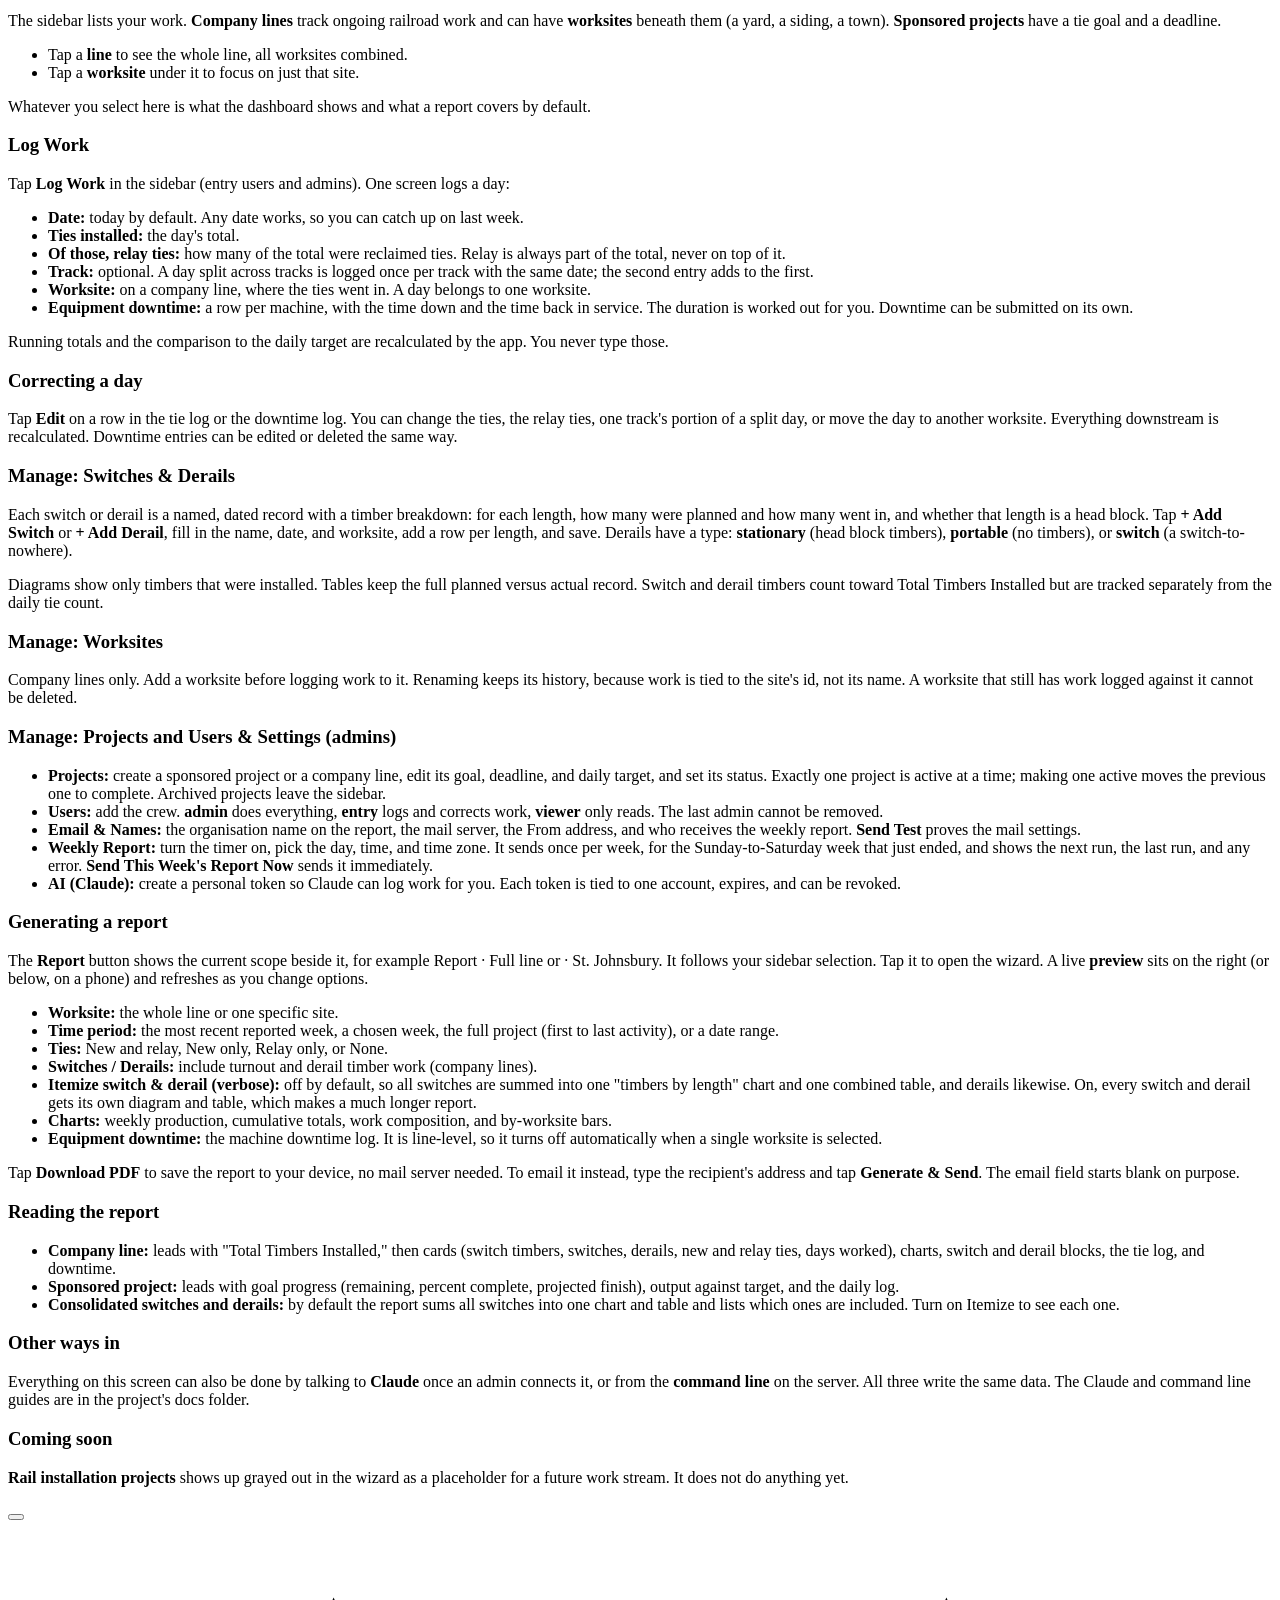
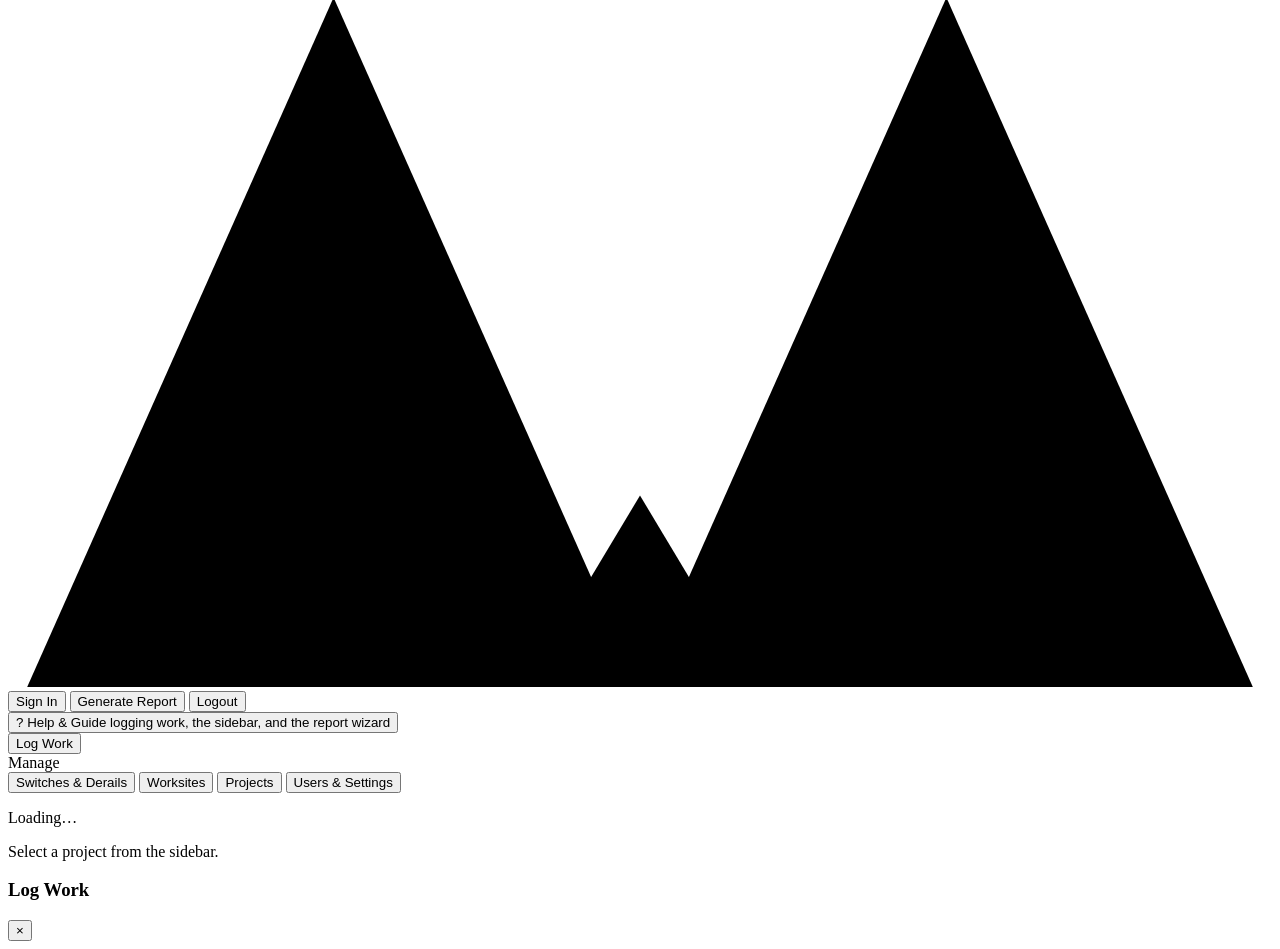
==== commit cf225fc7: "README screenshots and sample reports; fix legend clipping, orphan headings, and admin buttons shown" ====
--- a/app/static/index.html
+++ b/app/static/index.html
@@ -295,7 +295,7 @@
       <button id="help-btn" class="help-bar-btn" type="button" aria-label="Open help and guide">
         <span class="help-q" aria-hidden="true">?</span>
         <span class="help-bar-label">Help &amp; Guide</span>
-        <span class="help-bar-hint">scopes, the report wizard, and what each option does</span>
+        <span class="help-bar-hint">logging work, the sidebar, and the report wizard</span>
       </button>
     </div>
 
